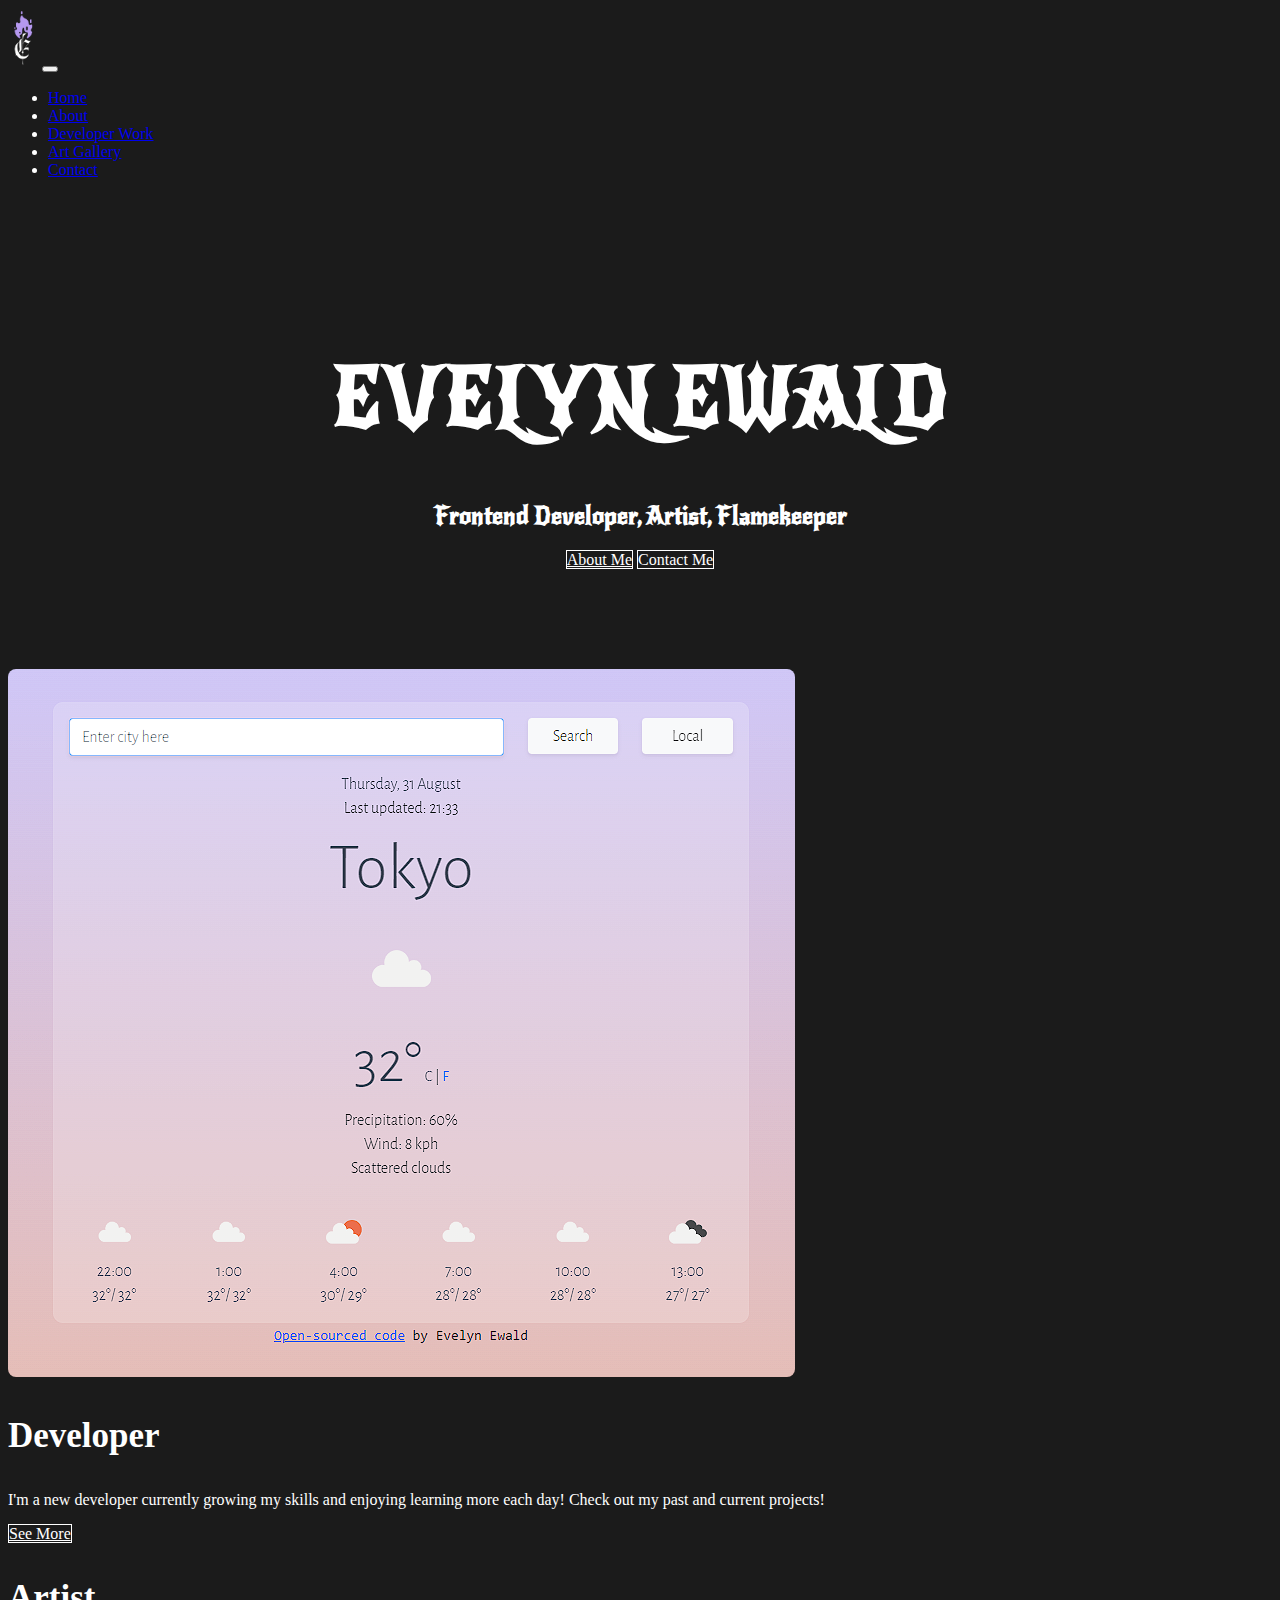
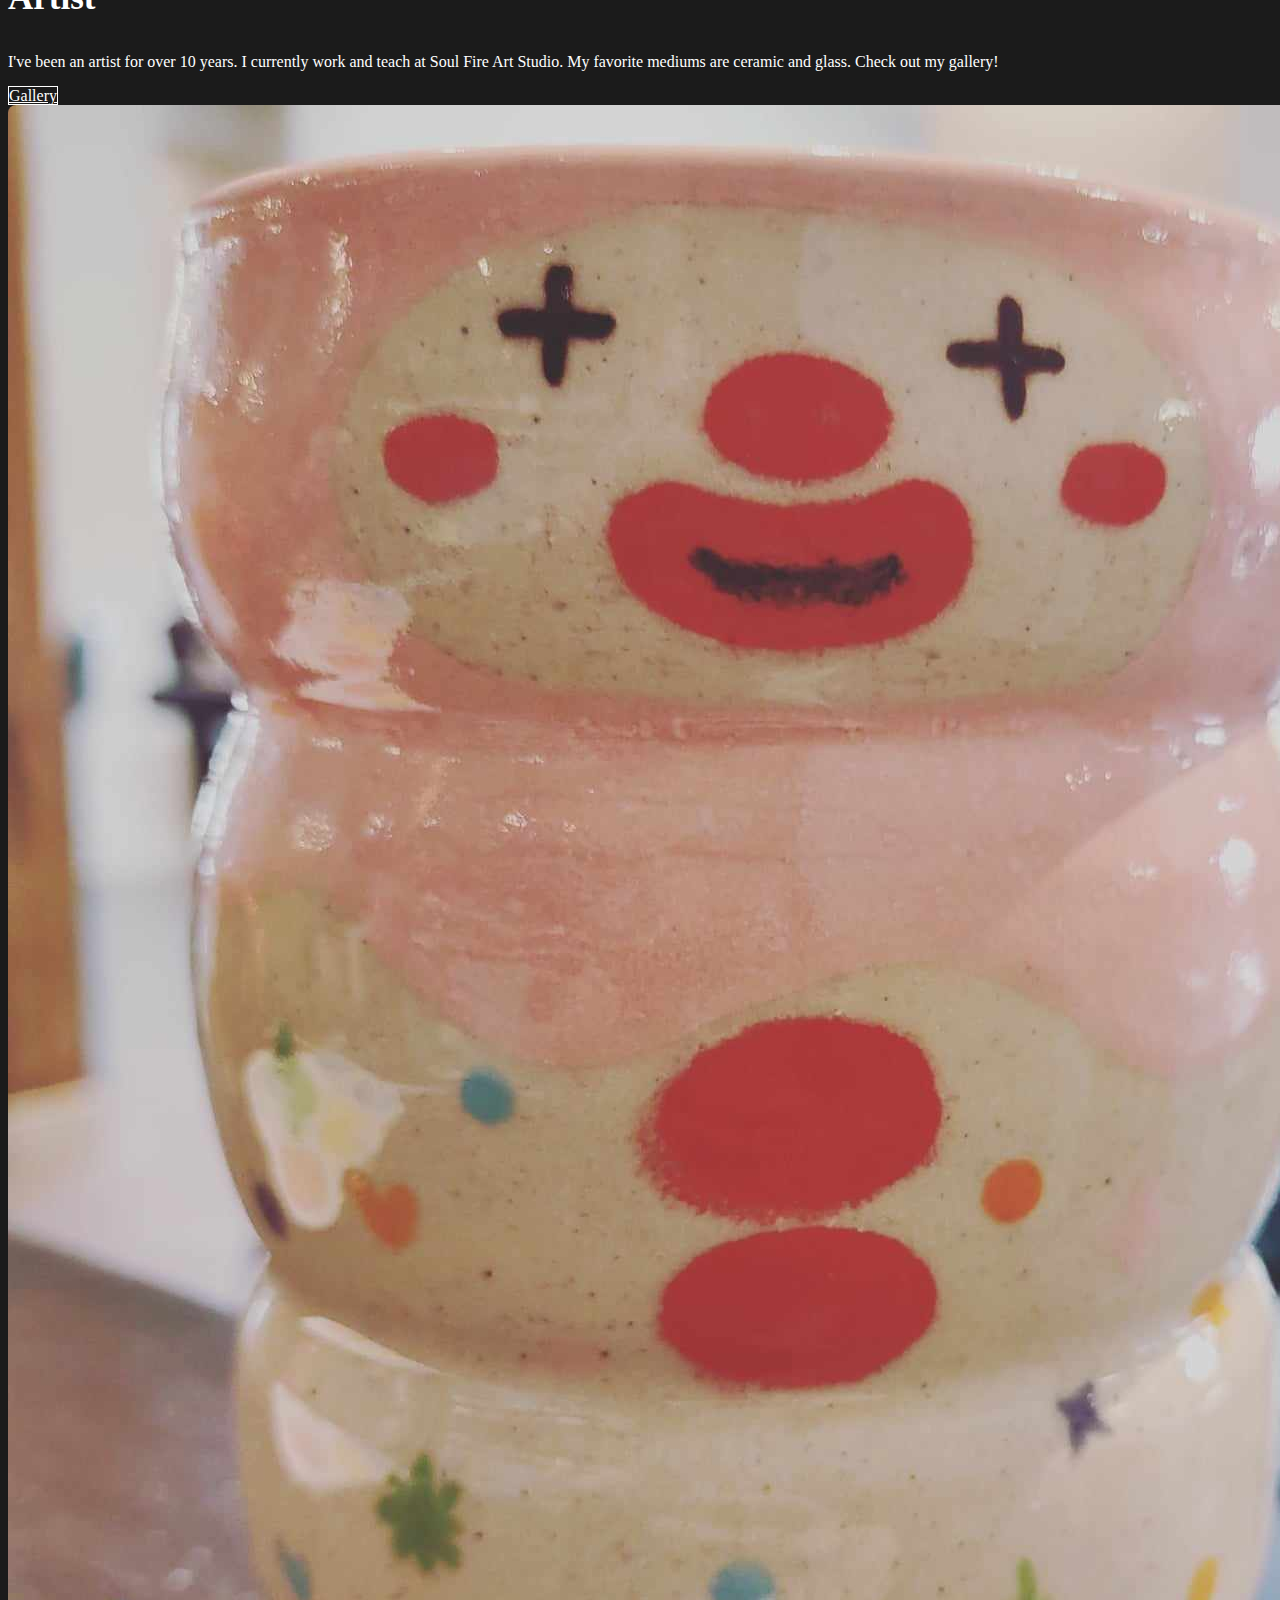
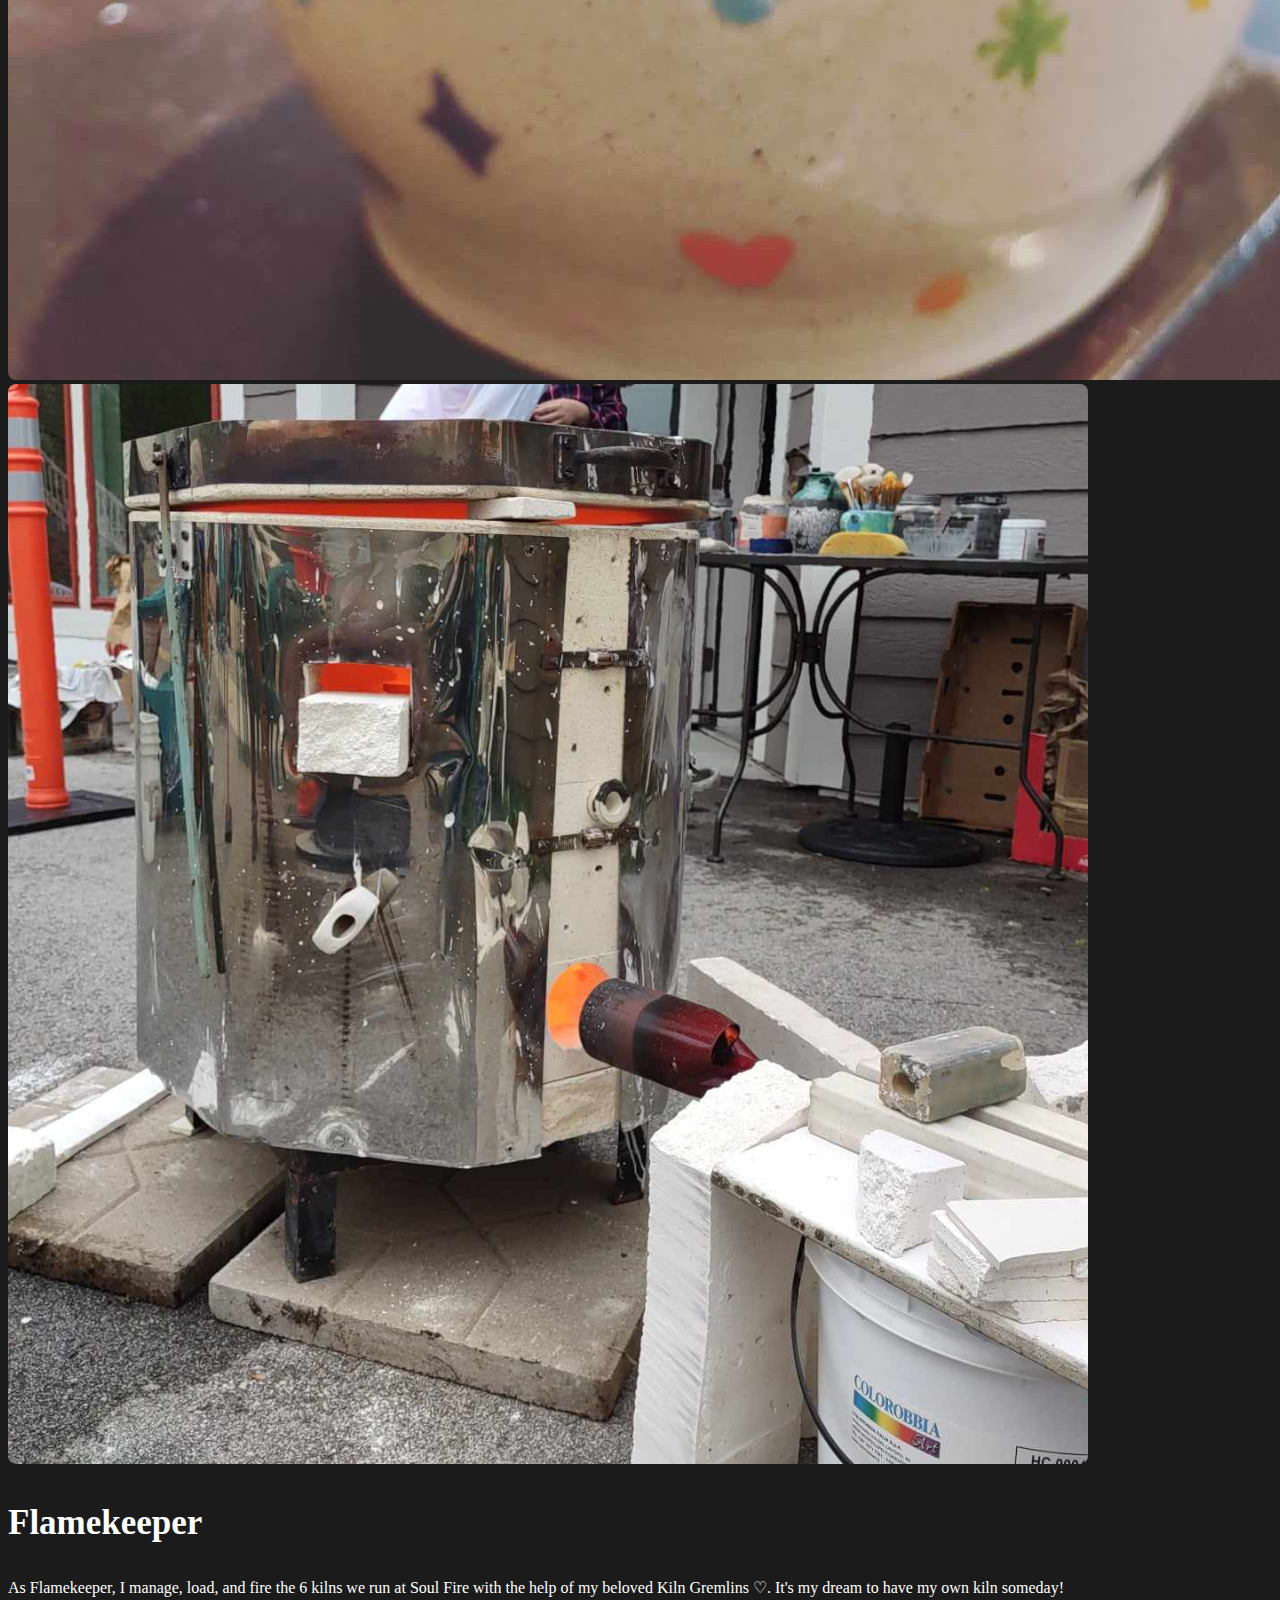
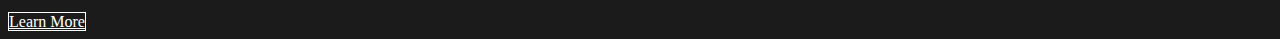
==== index.html @ bd583080 "Created gallery page" ====
<!DOCTYPE html>
<html lang="en">
  <head>
    <meta charset="UTF-8" />
    <meta name="viewport" content="width=device-width, initial-scale=1.0" />
    <meta
      name="description"
      content="Check out front-end developer Evelyn Ewald's project portfolio"
    />
    <link
      href="https://cdn.jsdelivr.net/npm/bootstrap@5.3.1/dist/css/bootstrap.min.css"
      rel="stylesheet"
      integrity="sha384-4bw+/aepP/YC94hEpVNVgiZdgIC5+VKNBQNGCHeKRQN+PtmoHDEXuppvnDJzQIu9"
      crossorigin="anonymous"
    />
    <script
      src="https://cdn.jsdelivr.net/npm/bootstrap@5.3.1/dist/js/bootstrap.bundle.min.js"
      integrity="sha384-HwwvtgBNo3bZJJLYd8oVXjrBZt8cqVSpeBNS5n7C8IVInixGAoxmnlMuBnhbgrkm"
      crossorigin="anonymous"
    ></script>
    <link rel="preconnect" href="https://fonts.googleapis.com" />
    <link rel="preconnect" href="https://fonts.gstatic.com" crossorigin />
    <link
      href="https://fonts.googleapis.com/css2?family=New+Rocker&display=swap"
      rel="stylesheet"
    />
    <link
      rel="stylesheet"
      href="https://cdn.jsdelivr.net/npm/bootstrap-icons@1.10.5/font/bootstrap-icons.css"
    />
    <link rel="stylesheet" href="/style.css" />
    <title>Evelyn Ewald - Frontend Developer, Artist, Flamekeeper</title>
  </head>
  <body>
    <nav
      class="navbar navbar-expand-lg bg-body-tertiary bg-dark"
      data-bs-theme="dark"
    >
      <div class="container-fluid">
        <a class="navbar-brand" href="/"
          ><img
            class="logo"
            src="/images/purpyre.png"
            alt=""
            style="max-width: 30px"
        /></a>
        <button
          class="navbar-toggler"
          type="button"
          data-bs-toggle="collapse"
          data-bs-target="#navbarNav"
          aria-controls="navbarNav"
          aria-expanded="false"
          aria-label="Toggle navigation"
        >
          <span class="navbar-toggler-icon"></span>
        </button>
        <div class="collapse navbar-collapse" id="navbarNav">
          <ul class="navbar-nav">
            <li class="nav-item">
              <a class="nav-link active" aria-current="page" href="/">Home</a>
            </li>
            <li class="nav-item">
              <a class="nav-link" href="/about.html">About</a>
            </li>
            <li class="nav-item">
              <a class="nav-link" href="/work.html">Developer Work</a>
            </li>
            <li class="nav-item">
              <a class="nav-link" href="/gallery.html">Art Gallery</a>
            </li>
            <li class="nav-item">
              <a class="nav-link" href="/about.html#contact">Contact</a>
            </li>
          </ul>
        </div>
      </div>
    </nav>
    <div class="hero">
      <h1>EVELYN EWALD</h1>
      <h2>Frontend Developer, Artist, Flamekeeper</h2>
      <a href="/about.html" class="btn btn-branding mt-5 me-3">About Me</a>
      <a href="/about.html#contact" class="btn btn-branding contact-link mt-5"
        >Contact Me</a
      >
    </div>
    <div class="container content">
      <div class="row">
        <div class="col-sm-6">
          <img
            class="img-fluid content-img"
            src="/images/weather-app.png"
            alt="weather app preview image"
          />
        </div>
        <div class="col-sm-6">
          <h3 class="section-title">Developer</h3>
          <p>
            I'm a new developer currently growing my skills and enjoying
            learning more each day! Check out my past and current projects!
          </p>
          <a href="/work.html" class="btn btn-branding content-btn">See More</a>
        </div>
      </div>
      <div class="row mt-5">
        <div class="col-sm-6">
          <h3 class="section-title">Artist</h3>
          <p>
            I've been an artist for over 10 years. I currently work and teach at
            Soul Fire Art Studio. My favorite mediums are ceramic and glass.
            Check out my gallery!
          </p>
          <a href="/gallery.html" class="btn btn-branding content-btn"
            >Gallery</a
          >
        </div>
        <div class="col-sm-6">
          <img
            class="img-fluid content-img"
            src="/images/art/small vase.jpg"
            alt="handpainted ceramic vase"
          />
        </div>
      </div>
      <div class="row mt-5 mb-5">
        <div class="col-sm-6">
          <img
            class="img-fluid content-img"
            src="/images/raku kiln.png"
            alt="raku kiln"
          />
        </div>
        <div class="col-sm-6">
          <h3 class="section-title">Flamekeeper</h3>
          <p>
            As Flamekeeper, I manage, load, and fire the 6 kilns we run at Soul
            Fire with the help of my beloved Kiln Gremlins ♡. It's my dream to
            have my own kiln someday!
          </p>
          <a class="btn btn-branding content-btn" href="#">Learn More</a>
        </div>
      </div>
    </div>
  </body>
</html>
---- style.css ----
:root {
  --main-font: serif;
  --title-font: "New Rocker", cursive;
  --main-color: #fff;
  --background-color: #1b1b1b;
  --accent-color: #614bc3;
}

body {
  background-color: var(--background-color);
  color: var(--main-color);
}

h3 {
  font-family: var(--main-font);
  font-size: 35px;
}

h4 {
  font-family: var(--title-font);
  font-size: 55px;
}

p {
  font-family: var(--main-font);
}

.hero {
  text-align: center;
  padding: 100px;
}

.hero h1,
h2 {
  font-family: var(--title-font);
}

.hero h1 {
  font-size: 80px;
}

.btn-branding {
  font-family: var(--main-font);
  border: 1px solid;
  color: var(--main-color);
}

.btn:hover {
  color: var(--background-color);
  background-color: var(--main-color);
}

.contact-link {
  text-decoration: none;
  color: var(--main-color);
}

.contact-link:hover {
  color: var(--accent-color);
}

.content-img,
.gallery-img {
  border-radius: 8px;
}

.gallery-container {
}

@media (max-width: 576px) {
  h1 {
    font-size: 40px !important;
  }

  .content {
    text-align: center;
  }

  .content-img {
    display: none;
  }

  .gallery-img {
    margin-bottom: 10px;
  }

  .content-btn {
    display: block;
    text-align: center;
    margin: 20px 80px;
  }

  .card {
    margin-bottom: 20px;
  }
}
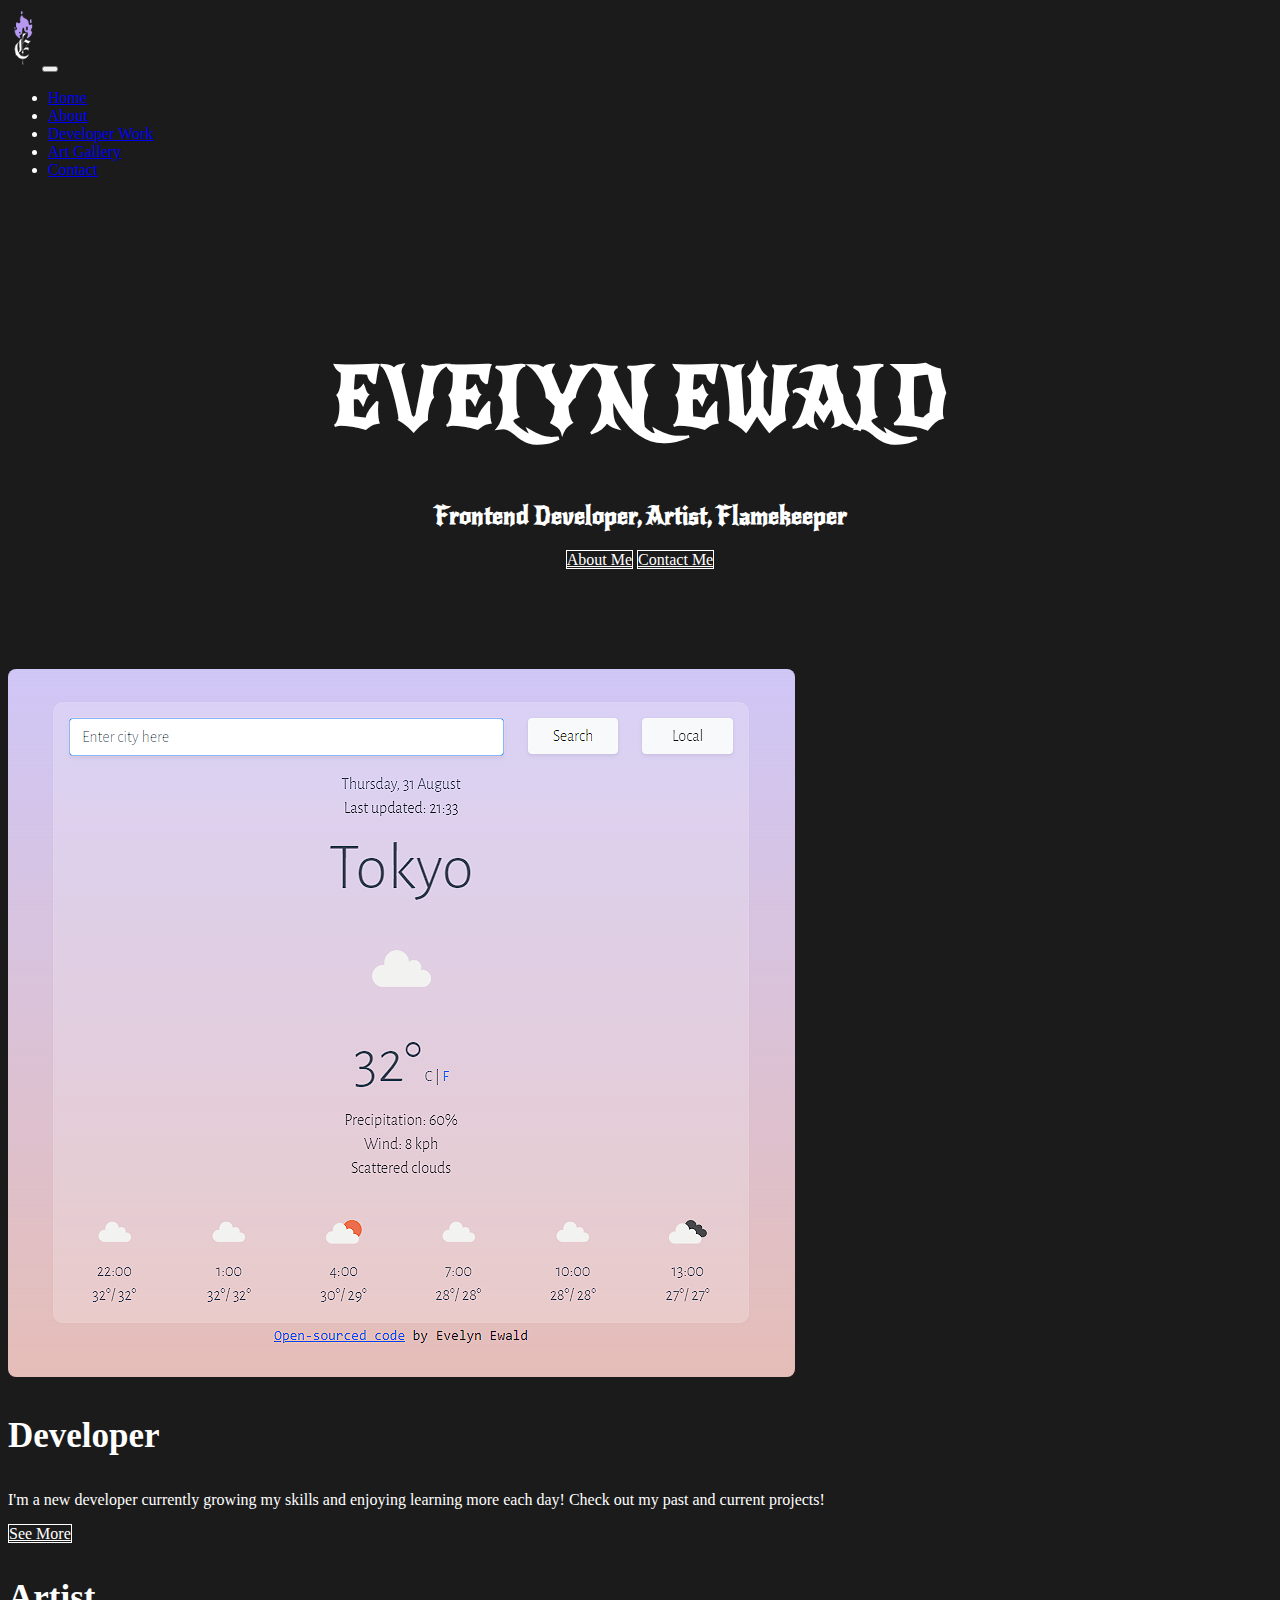
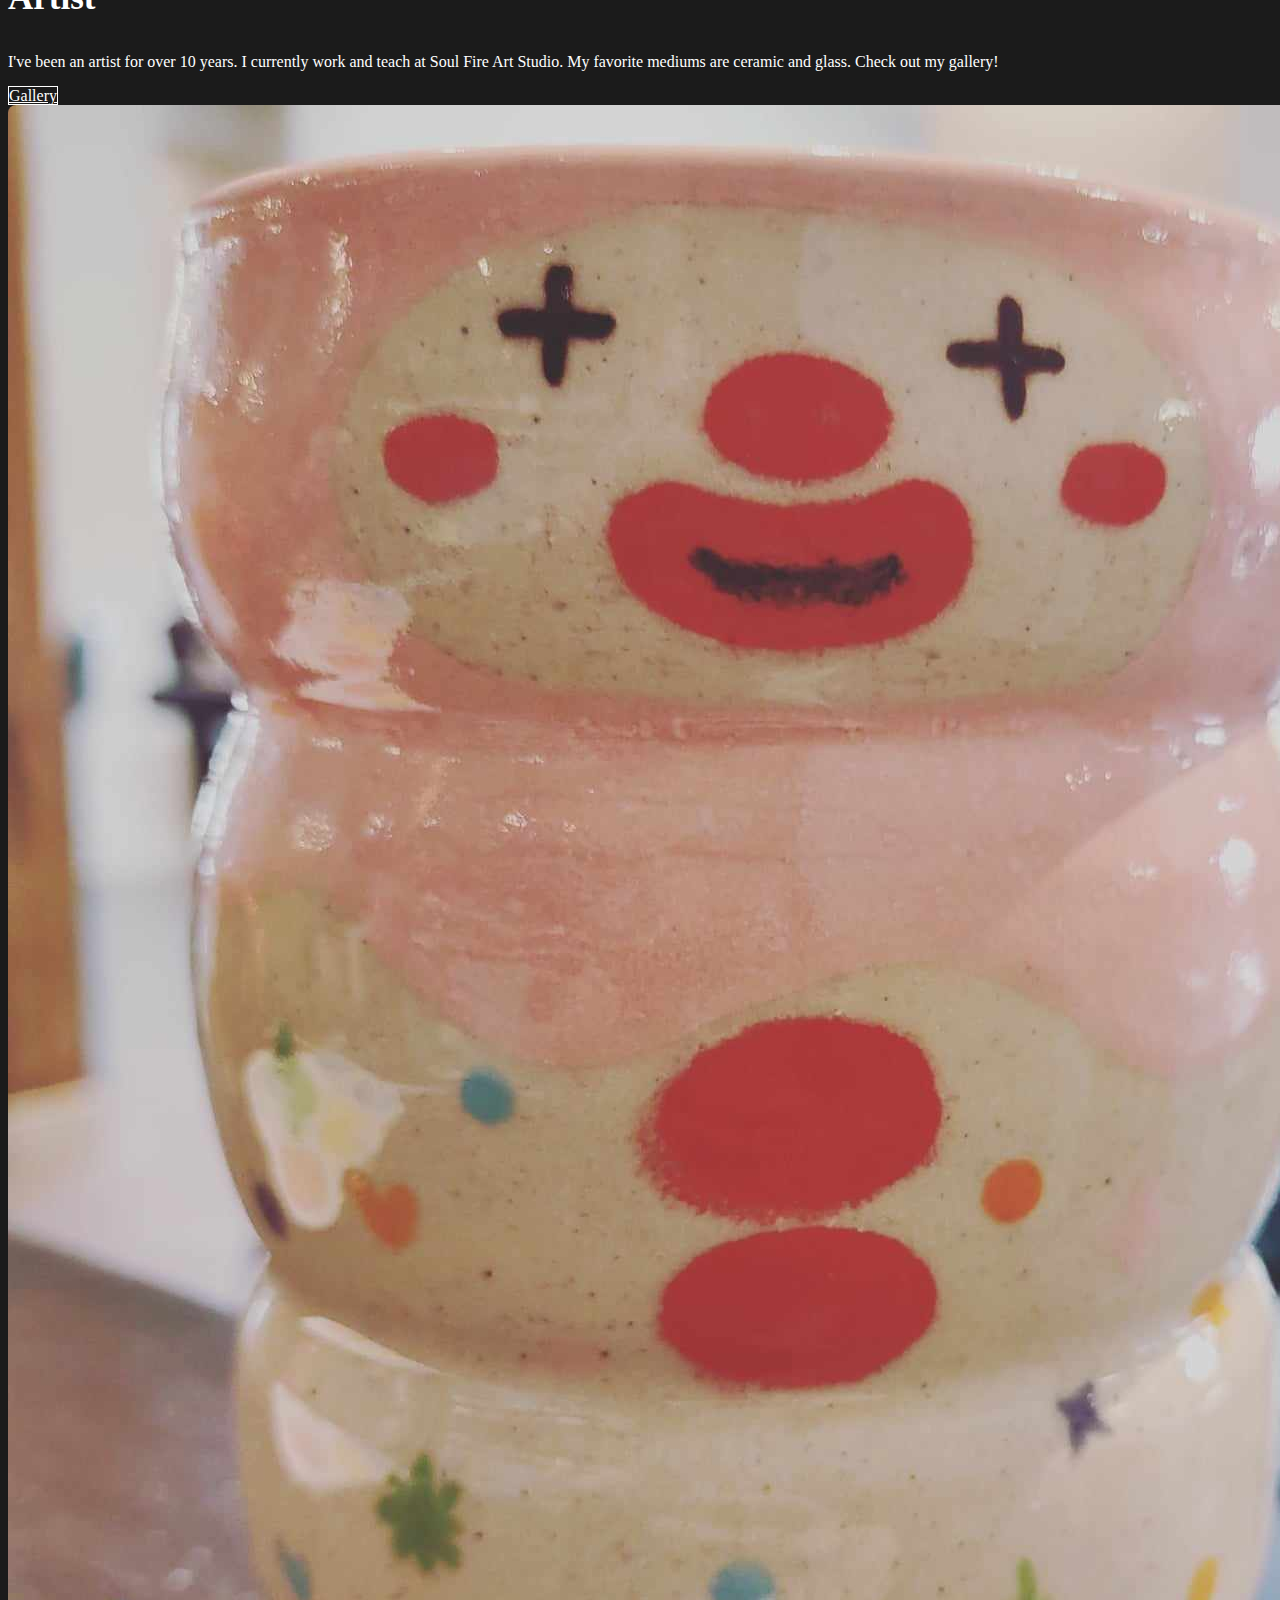
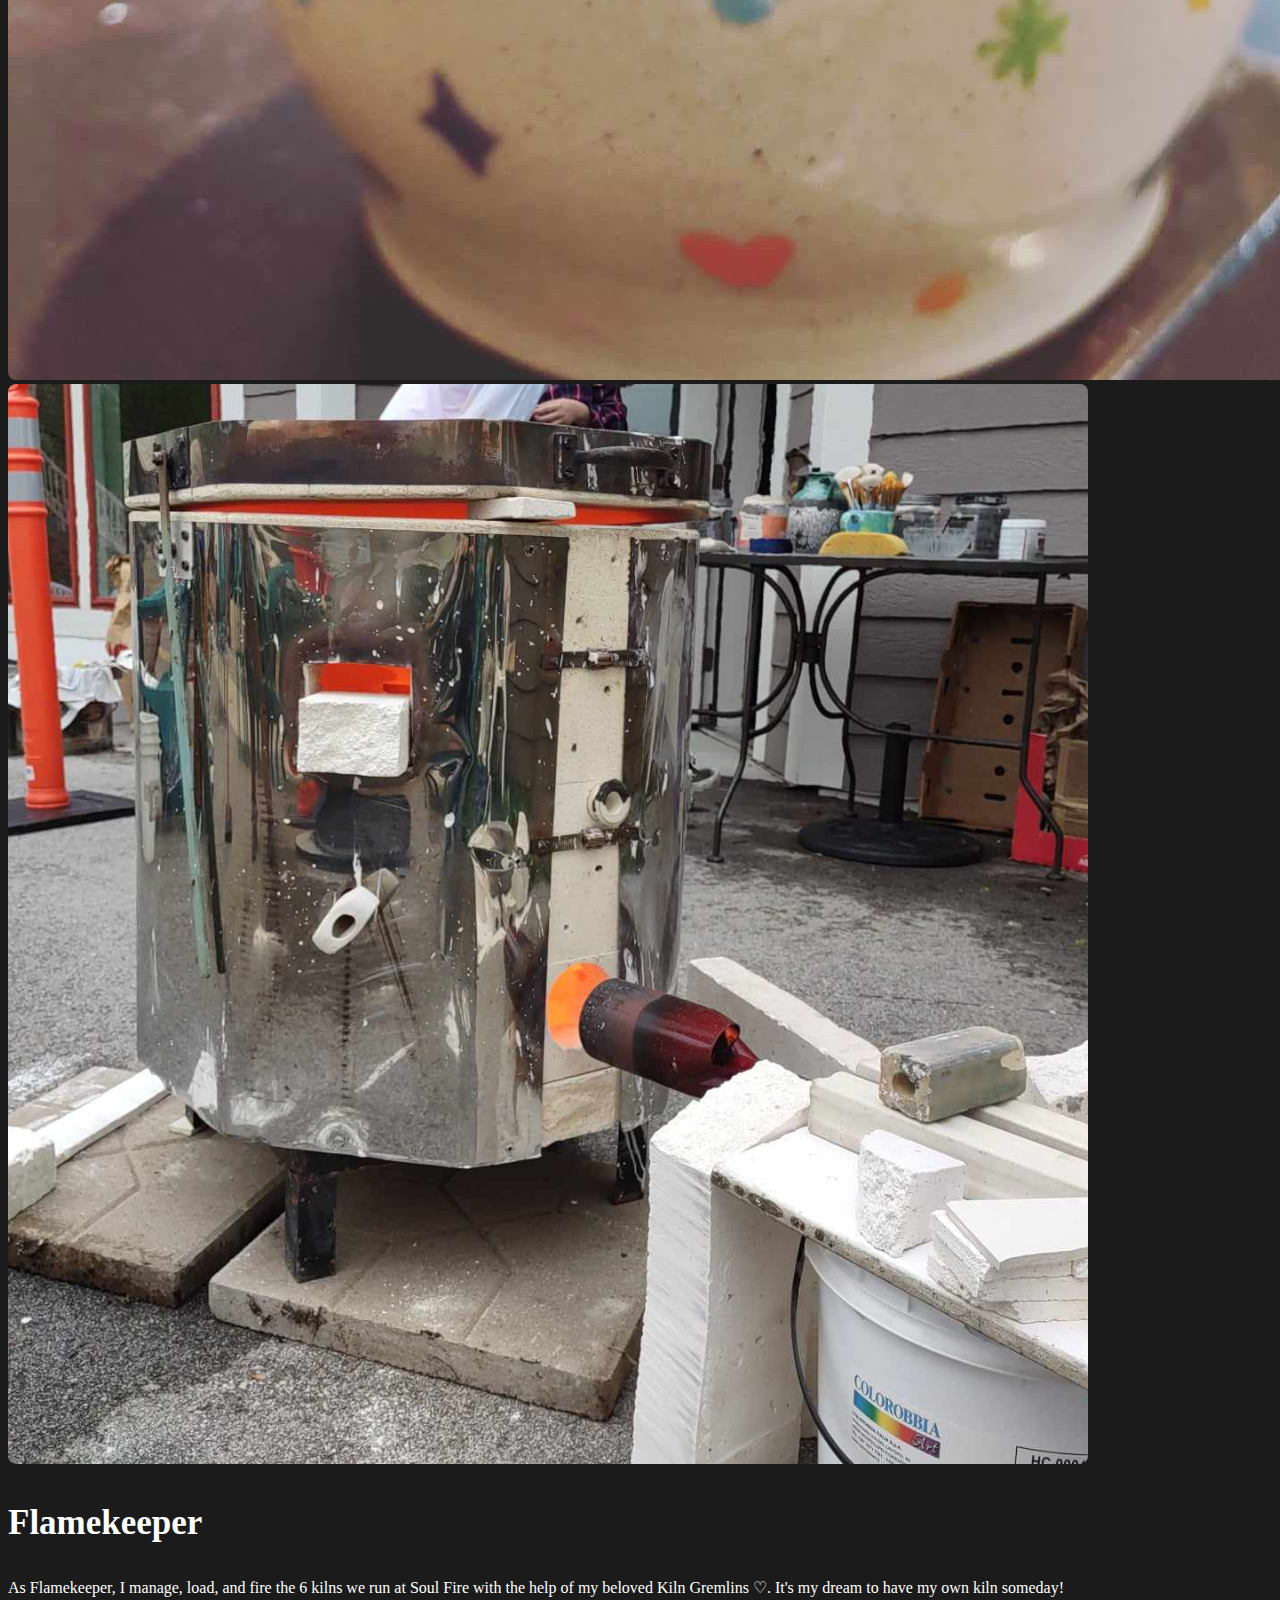
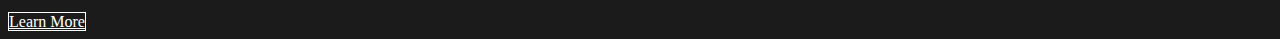
==== commit 2741373d: "Adjusted css on gallery page" ====
--- a/index.html
+++ b/index.html
@@ -80,9 +80,7 @@
       <h1>EVELYN EWALD</h1>
       <h2>Frontend Developer, Artist, Flamekeeper</h2>
       <a href="/about.html" class="btn btn-branding mt-5 me-3">About Me</a>
-      <a href="/about.html#contact" class="btn btn-branding contact-link mt-5"
-        >Contact Me</a
-      >
+      <a href="/about.html#contact" class="btn btn-branding mt-5">Contact Me</a>
     </div>
     <div class="container content">
       <div class="row">
--- a/style.css
+++ b/style.css
@@ -64,7 +64,8 @@
   border-radius: 8px;
 }
 
-.gallery-container {
+.gallery-img {
+  margin-top: 30px;
 }
 
 @media (max-width: 576px) {
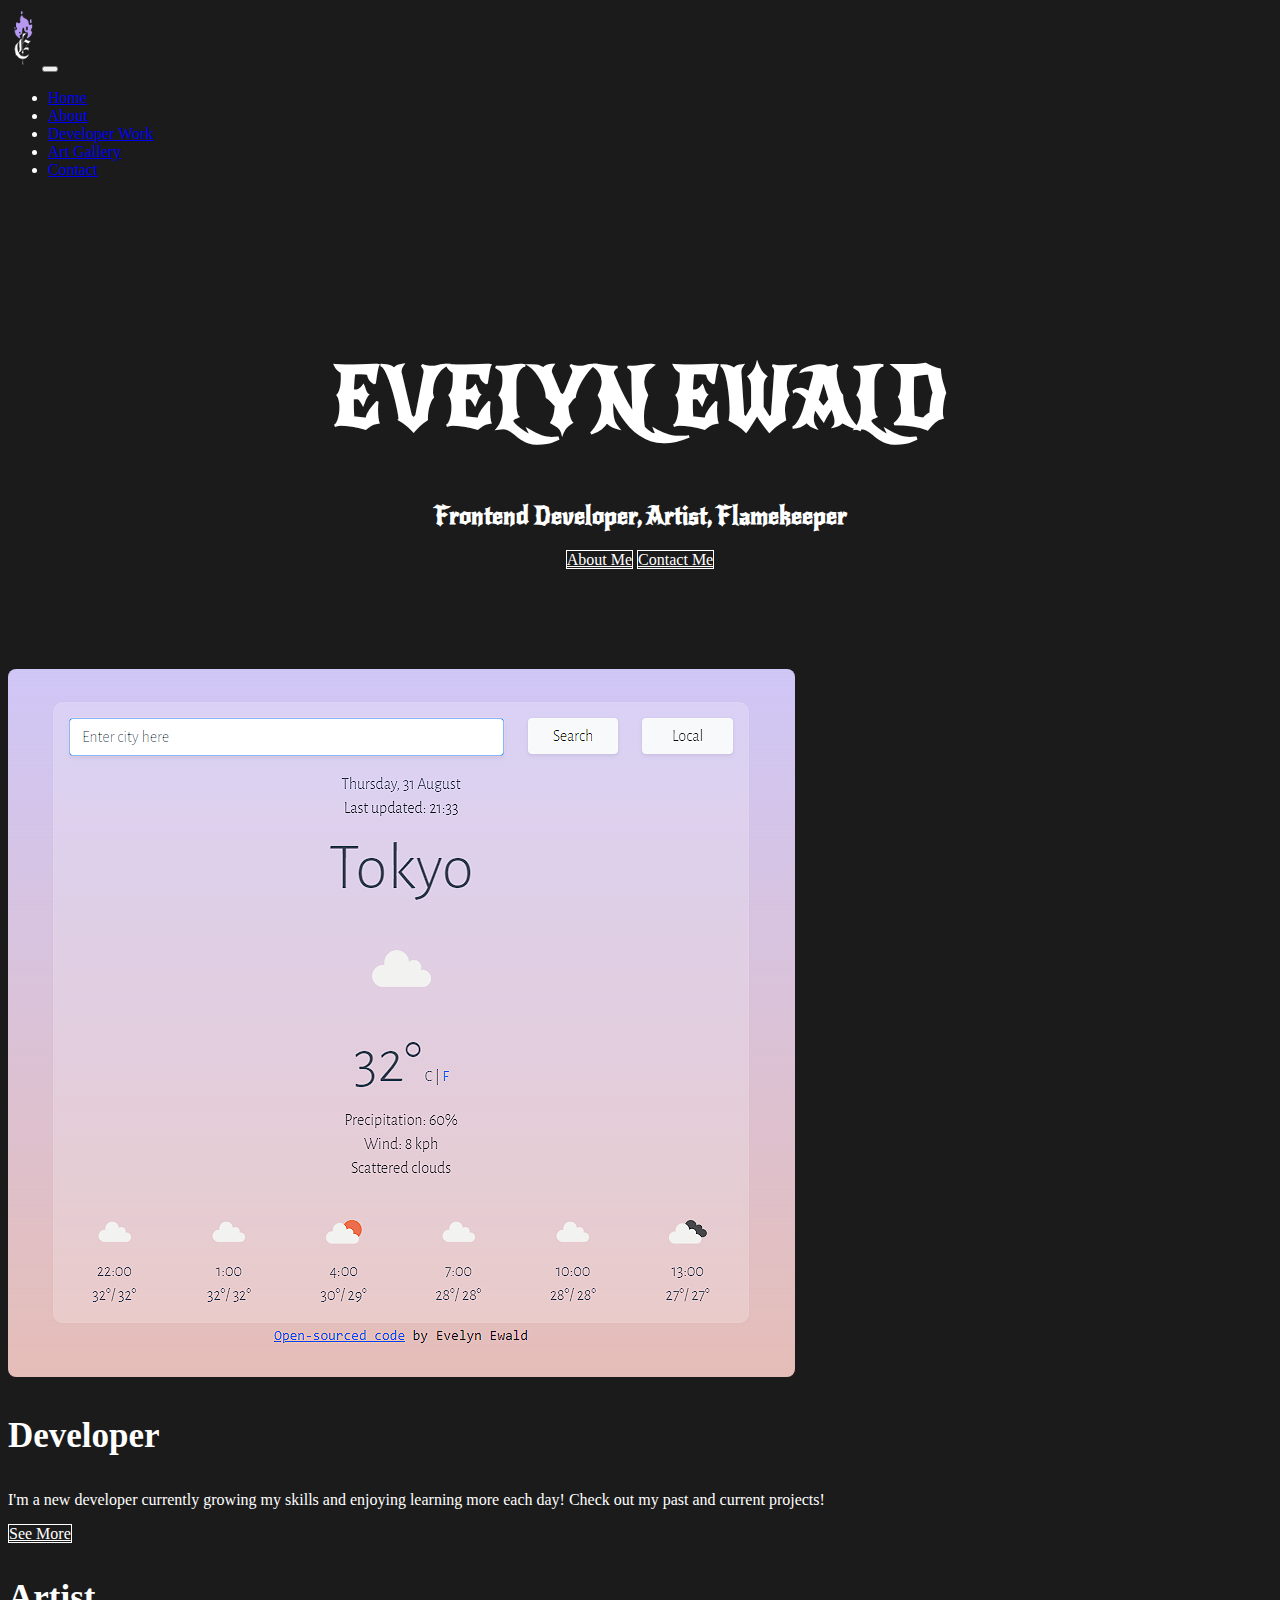
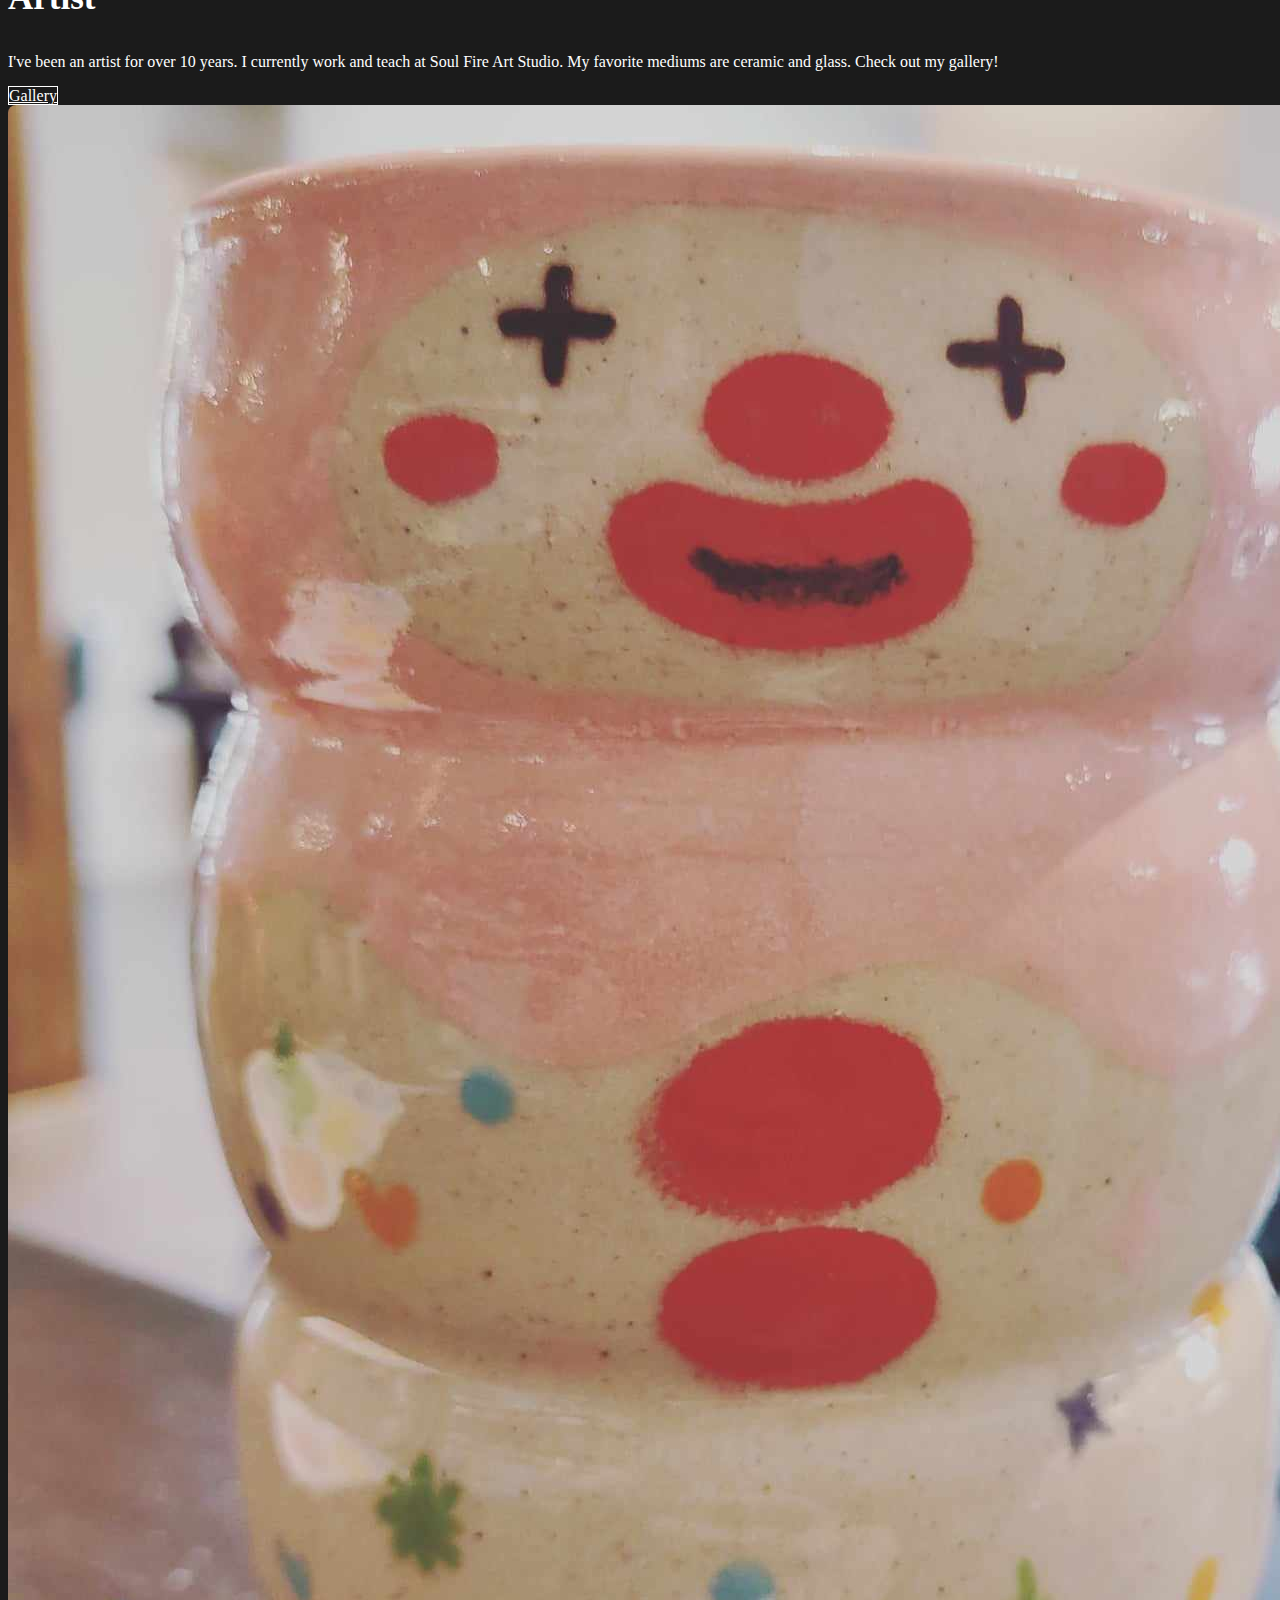
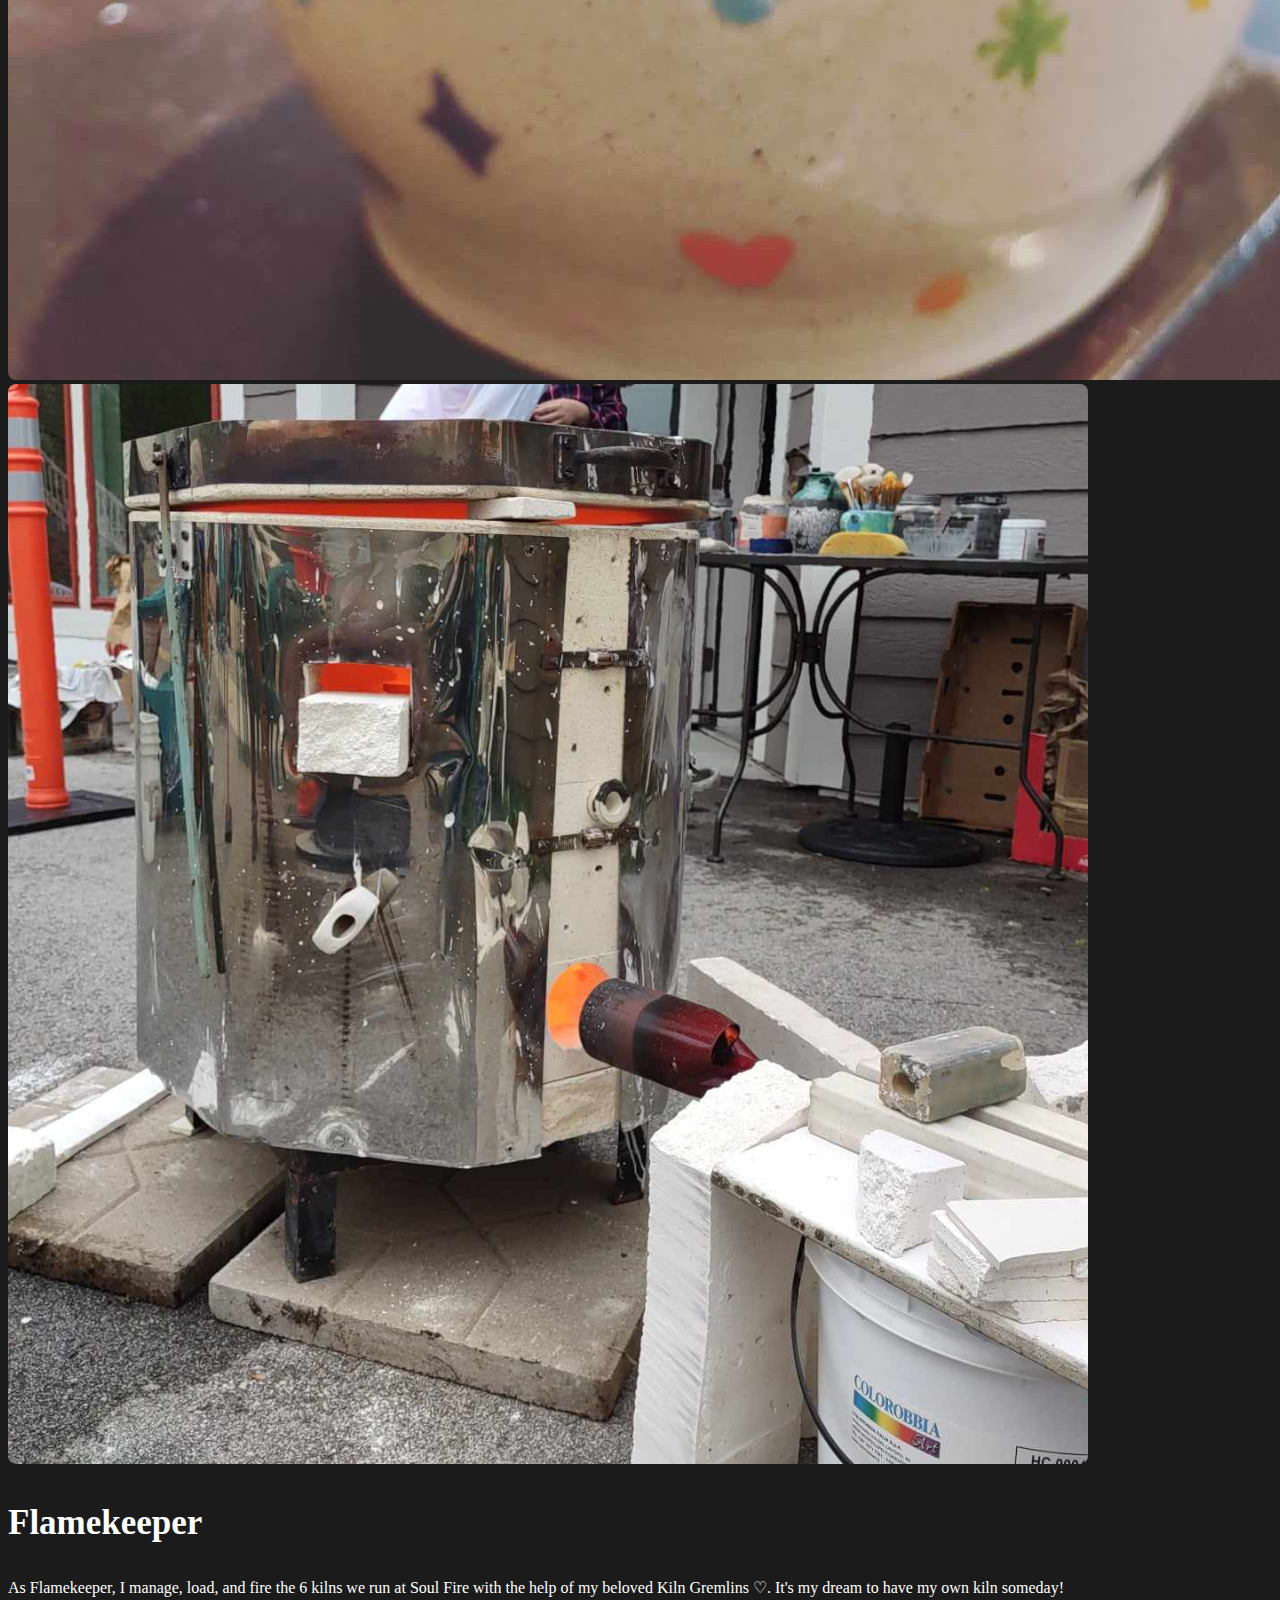
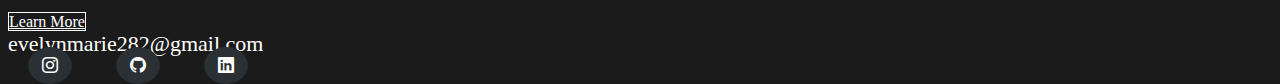
==== commit a6ba3ad9: "Added footer, created contact page" ====
--- a/index.html
+++ b/index.html
@@ -70,7 +70,7 @@
               <a class="nav-link" href="/gallery.html">Art Gallery</a>
             </li>
             <li class="nav-item">
-              <a class="nav-link" href="/about.html#contact">Contact</a>
+              <a class="nav-link" href="/contact.html">Contact</a>
             </li>
           </ul>
         </div>
@@ -138,6 +138,24 @@
           <a class="btn btn-branding content-btn" href="#">Learn More</a>
         </div>
       </div>
+      <footer>
+        <div class="d-flex justify-content-center mb-4">
+          <a href="mailto:evelynmarie282@gmail.com" class="email-link"
+            >evelynmarie282@gmail.com</a
+          >
+        </div>
+        <div class="social-links d-flex justify-content-center mb-5">
+          <a href="https://www.instagram.com/evelynmarie282/"
+            ><i class="bi bi-instagram"></i
+          ></a>
+          <a href="https://github.com/hiraeth282"
+            ><i class="bi bi-github"></i
+          ></a>
+          <a href="https://www.linkedin.com/in/evelyn-ewald-681341202/"
+            ><i class="bi bi-linkedin"></i
+          ></a>
+        </div>
+      </footer>
     </div>
   </body>
 </html>
--- a/style.css
+++ b/style.css
@@ -50,15 +50,6 @@
   background-color: var(--main-color);
 }
 
-.contact-link {
-  text-decoration: none;
-  color: var(--main-color);
-}
-
-.contact-link:hover {
-  color: var(--accent-color);
-}
-
 .content-img,
 .gallery-img {
   border-radius: 8px;
@@ -66,6 +57,24 @@
 
 .gallery-img {
   margin-top: 30px;
+}
+
+footer .email-link {
+  text-decoration: none;
+  color: var(--main-color);
+  font-size: 22px;
+}
+
+footer .email-link:hover {
+  color: var(--accent-color);
+}
+
+footer .social-links a {
+  color: white;
+  margin: 0px 20px;
+  background-color: #2b3035;
+  padding: 10px 14px;
+  border-radius: 50%;
 }
 
 @media (max-width: 576px) {
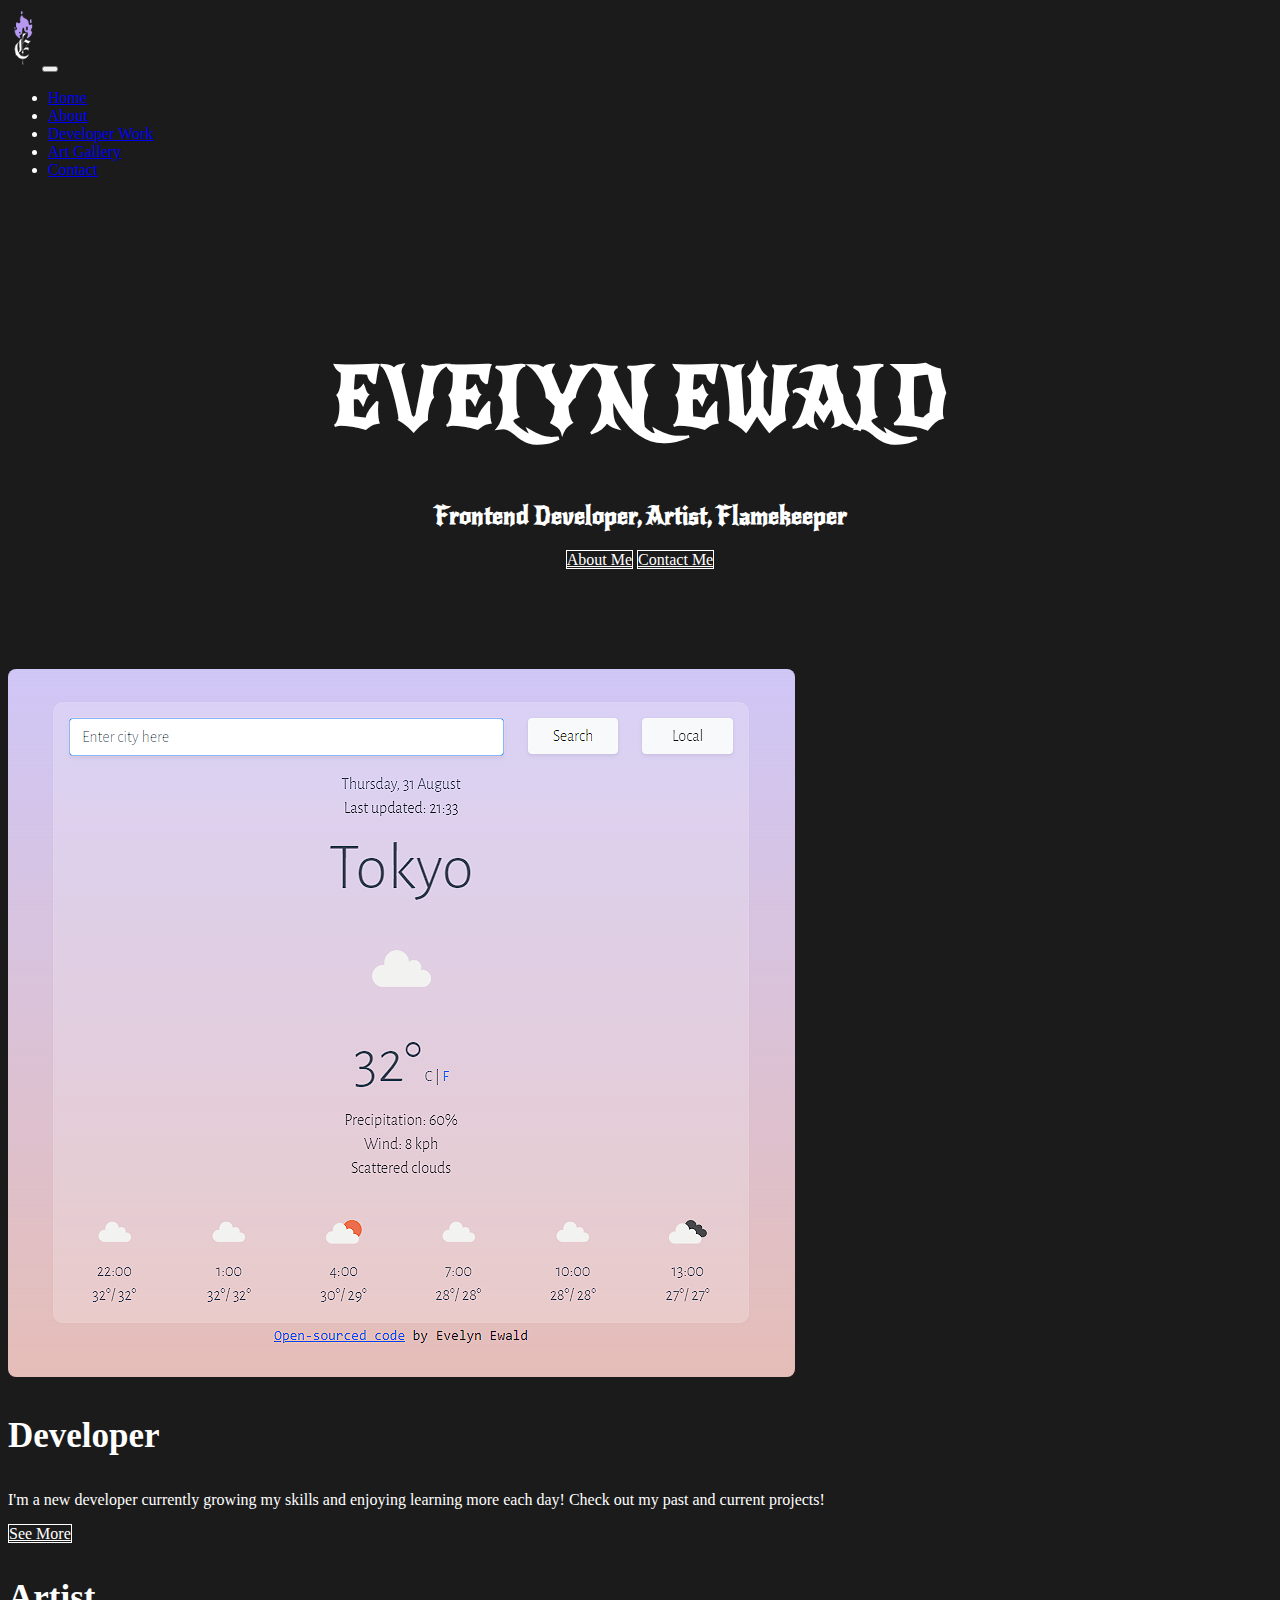
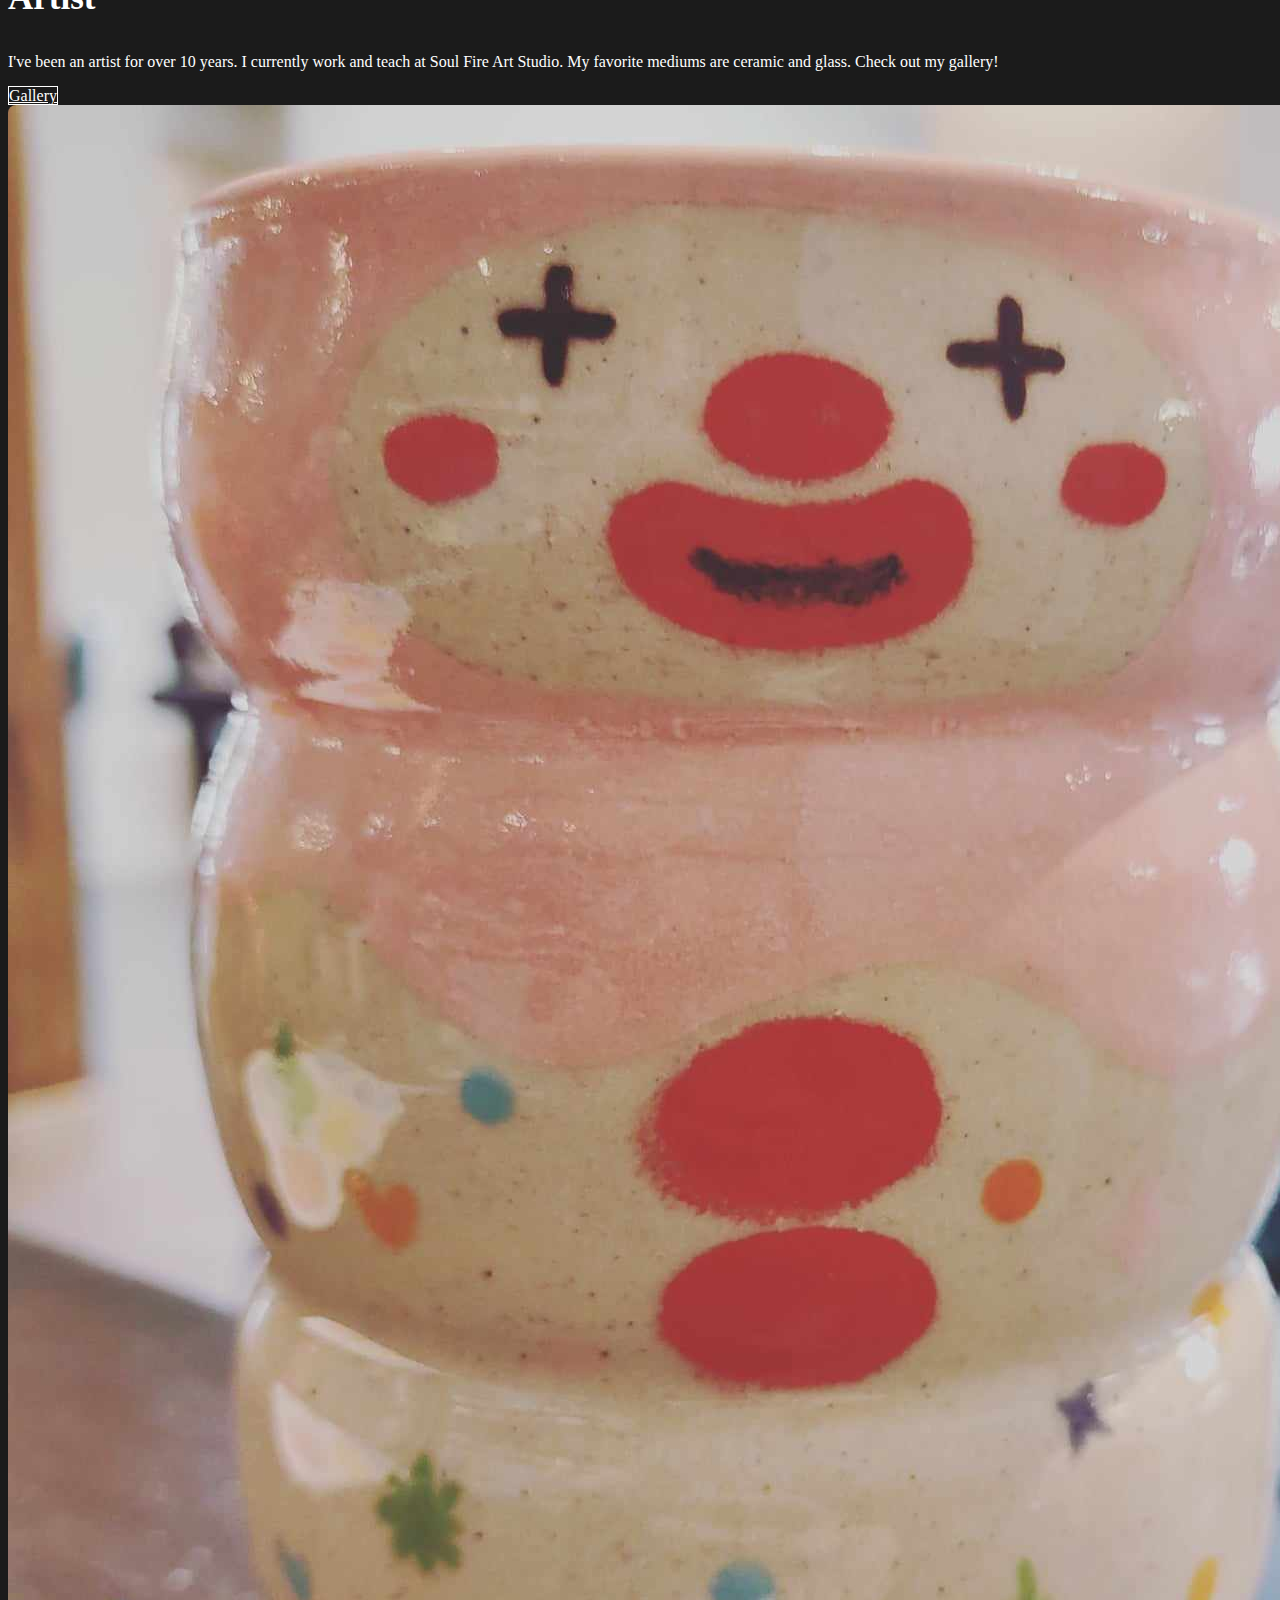
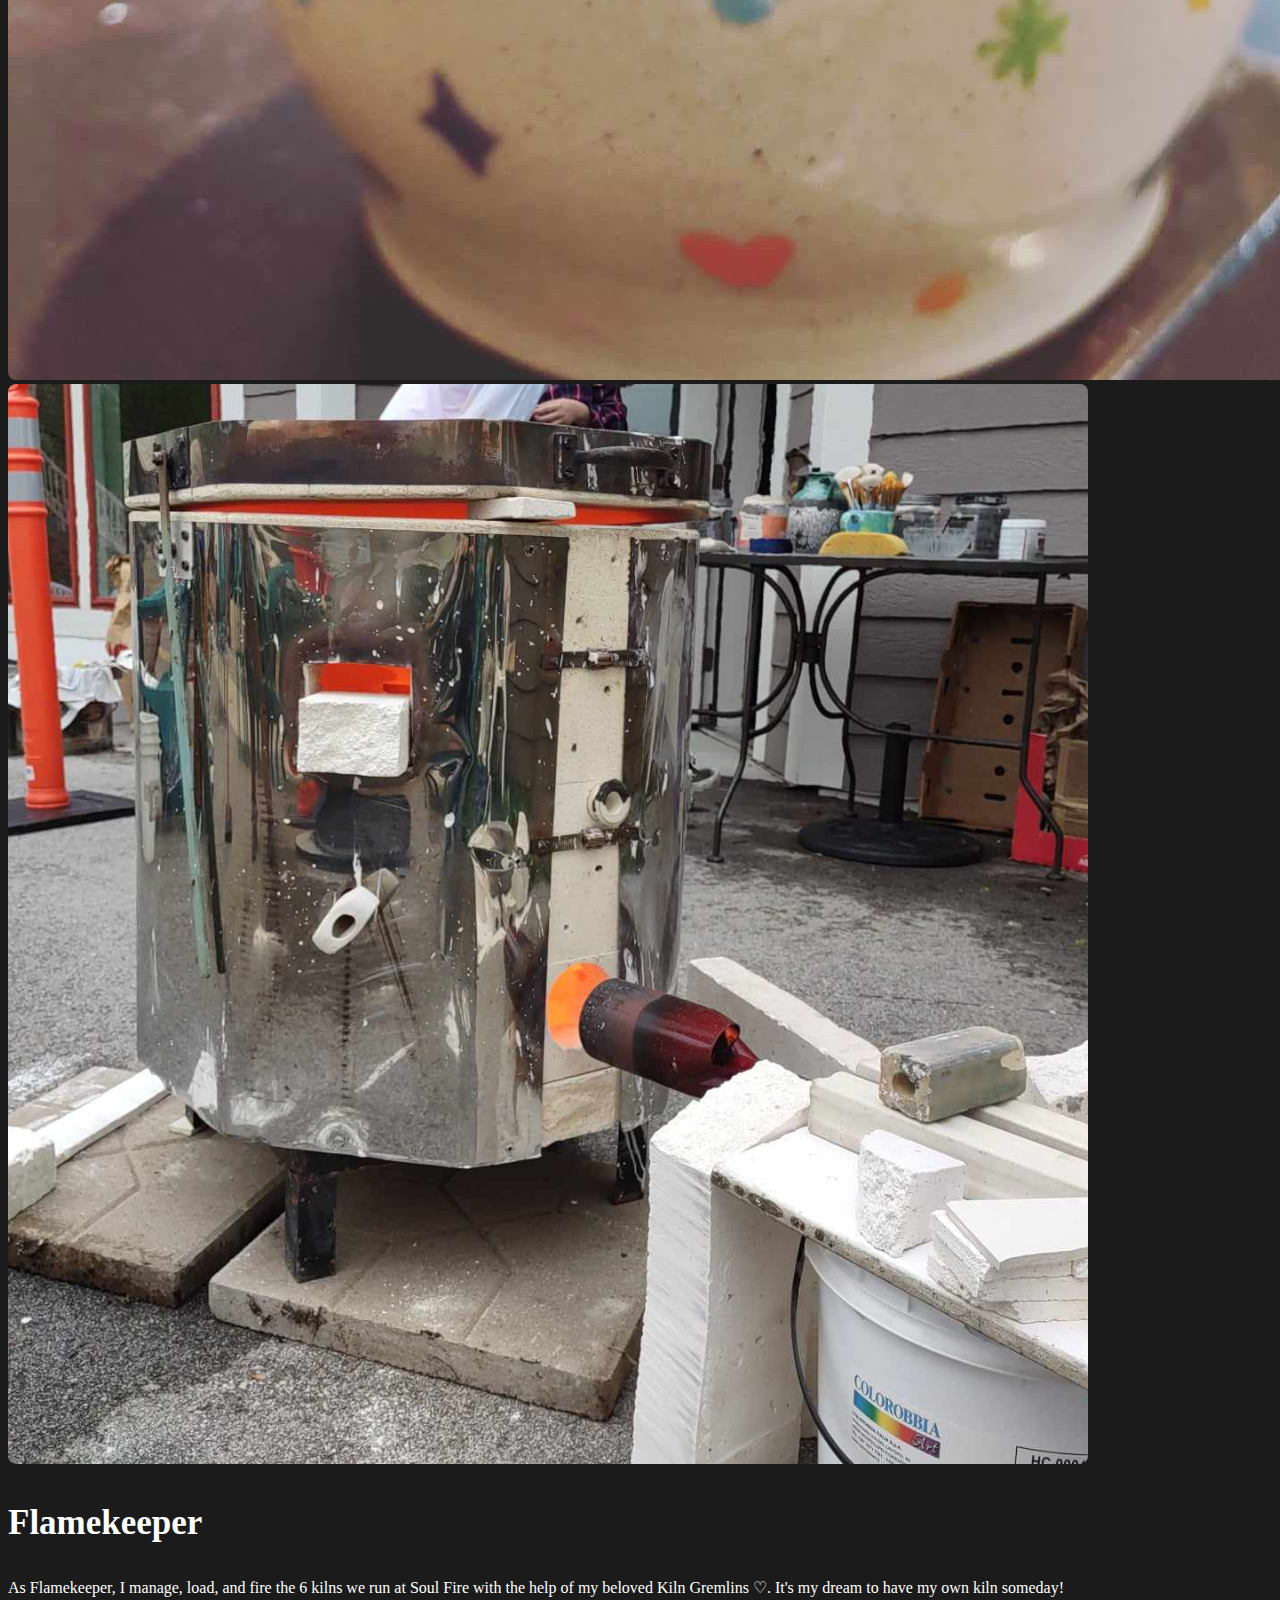
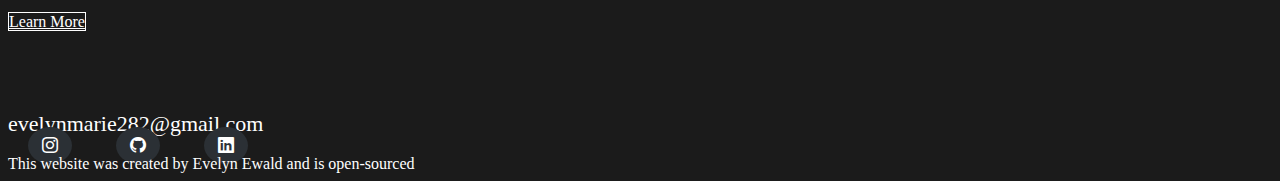
==== commit b70ef5e6: "Improved contact page" ====
--- a/index.html
+++ b/index.html
@@ -5,7 +5,7 @@
     <meta name="viewport" content="width=device-width, initial-scale=1.0" />
     <meta
       name="description"
-      content="Check out front-end developer Evelyn Ewald's project portfolio"
+      content="Check out the portfolio of Frontend Developer and Artist, Evelyn Ewald"
     />
     <link
       href="https://cdn.jsdelivr.net/npm/bootstrap@5.3.1/dist/css/bootstrap.min.css"
@@ -80,7 +80,7 @@
       <h1>EVELYN EWALD</h1>
       <h2>Frontend Developer, Artist, Flamekeeper</h2>
       <a href="/about.html" class="btn btn-branding mt-5 me-3">About Me</a>
-      <a href="/about.html#contact" class="btn btn-branding mt-5">Contact Me</a>
+      <a href="/contact.html" class="btn btn-branding mt-5">Contact Me</a>
     </div>
     <div class="container content">
       <div class="row">
@@ -88,7 +88,7 @@
           <img
             class="img-fluid content-img"
             src="/images/weather-app.png"
-            alt="weather app preview image"
+            alt="Weather app preview image"
           />
         </div>
         <div class="col-sm-6">
@@ -116,16 +116,16 @@
           <img
             class="img-fluid content-img"
             src="/images/art/small vase.jpg"
-            alt="handpainted ceramic vase"
+            alt="Handpainted ceramic vase"
           />
         </div>
       </div>
-      <div class="row mt-5 mb-5">
+      <div class="row mt-5">
         <div class="col-sm-6">
           <img
             class="img-fluid content-img"
             src="/images/raku kiln.png"
-            alt="raku kiln"
+            alt="Raku kiln"
           />
         </div>
         <div class="col-sm-6">
@@ -140,21 +140,35 @@
       </div>
       <footer>
         <div class="d-flex justify-content-center mb-4">
-          <a href="mailto:evelynmarie282@gmail.com" class="email-link"
+          <a
+            href="mailto:evelynmarie282@gmail.com"
+            class="link-branding email-link"
+            title="Evelyn's email"
             >evelynmarie282@gmail.com</a
           >
         </div>
         <div class="social-links d-flex justify-content-center mb-5">
-          <a href="https://www.instagram.com/evelynmarie282/"
+          <a
+            href="https://www.instagram.com/evelynmarie282/"
+            title="Evelyn's Instagram"
             ><i class="bi bi-instagram"></i
           ></a>
-          <a href="https://github.com/hiraeth282"
+          <a href="https://github.com/hiraeth282" title="Evelyn's Github"
             ><i class="bi bi-github"></i
           ></a>
-          <a href="https://www.linkedin.com/in/evelyn-ewald-681341202/"
+          <a
+            href="https://www.linkedin.com/in/evelyn-ewald-681341202/"
+            title="Evelyn's Linkedin"
             ><i class="bi bi-linkedin"></i
           ></a>
         </div>
+
+        <a
+          href="https://github.com/hiraeth282/Portfolio-Project"
+          class="d-flex justify-content-center link-branding mb-3"
+        >
+          This website was created by Evelyn Ewald and is open-sourced</a
+        >
       </footer>
     </div>
   </body>
--- a/style.css
+++ b/style.css
@@ -2,8 +2,9 @@
   --main-font: serif;
   --title-font: "New Rocker", cursive;
   --main-color: #fff;
+  --secondary-color: #2b3035;
   --background-color: #1b1b1b;
-  --accent-color: #614bc3;
+  --accent-color: #b598ef;
 }
 
 body {
@@ -59,14 +60,35 @@
   margin-top: 30px;
 }
 
-footer .email-link {
+.section-highlight {
+  background-color: var(--secondary-color);
+  padding: 50px;
+  border-radius: 8px;
+}
+
+.section-highlight h2 {
+  font-size: 60px;
+}
+
+.section-highlight a {
+  font-size: 30px;
+}
+
+.link-branding {
   text-decoration: none;
   color: var(--main-color);
-  font-size: 22px;
 }
 
-footer .email-link:hover {
+.link-branding:hover {
   color: var(--accent-color);
+}
+
+footer {
+  margin-top: 80px;
+}
+
+footer .email-link {
+  font-size: 22px;
 }
 
 footer .social-links a {
@@ -75,6 +97,10 @@
   background-color: #2b3035;
   padding: 10px 14px;
   border-radius: 50%;
+}
+
+footer .social-links a:hover {
+  color: var(--accent-color);
 }
 
 @media (max-width: 576px) {
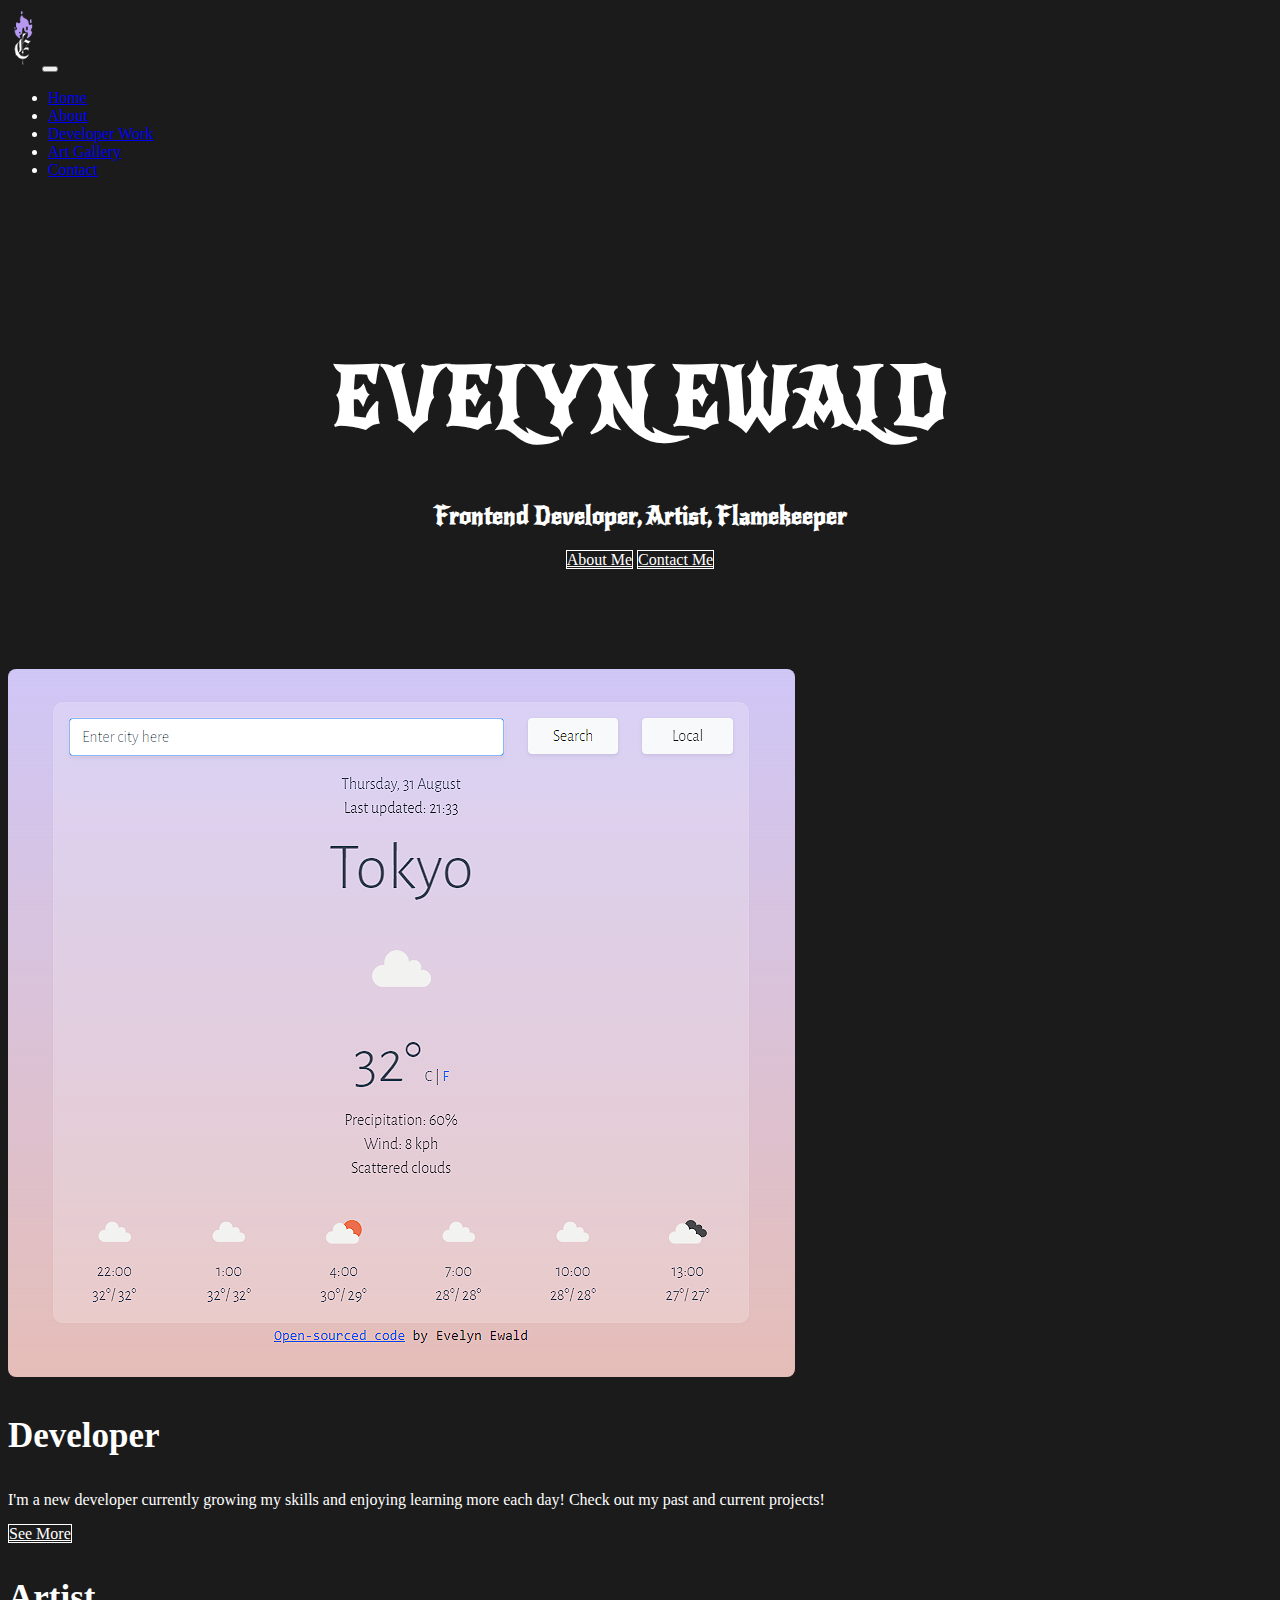
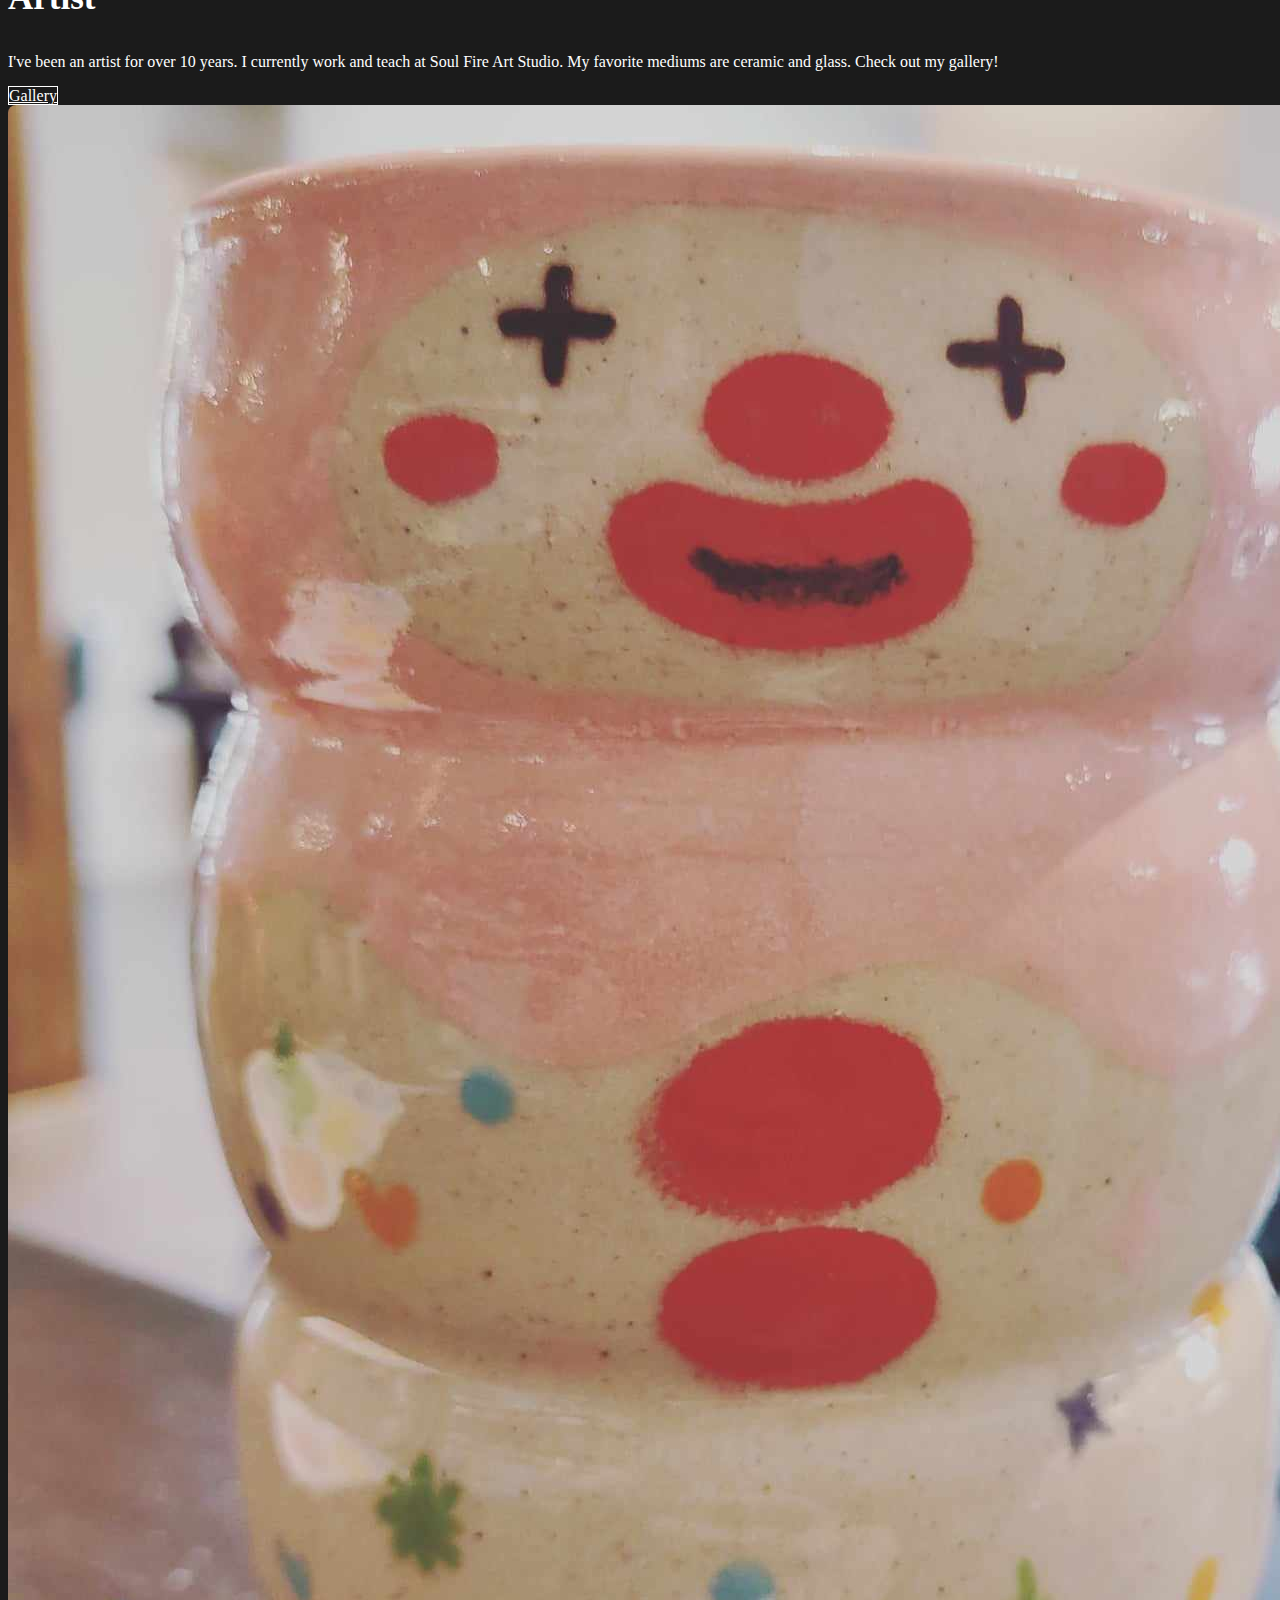
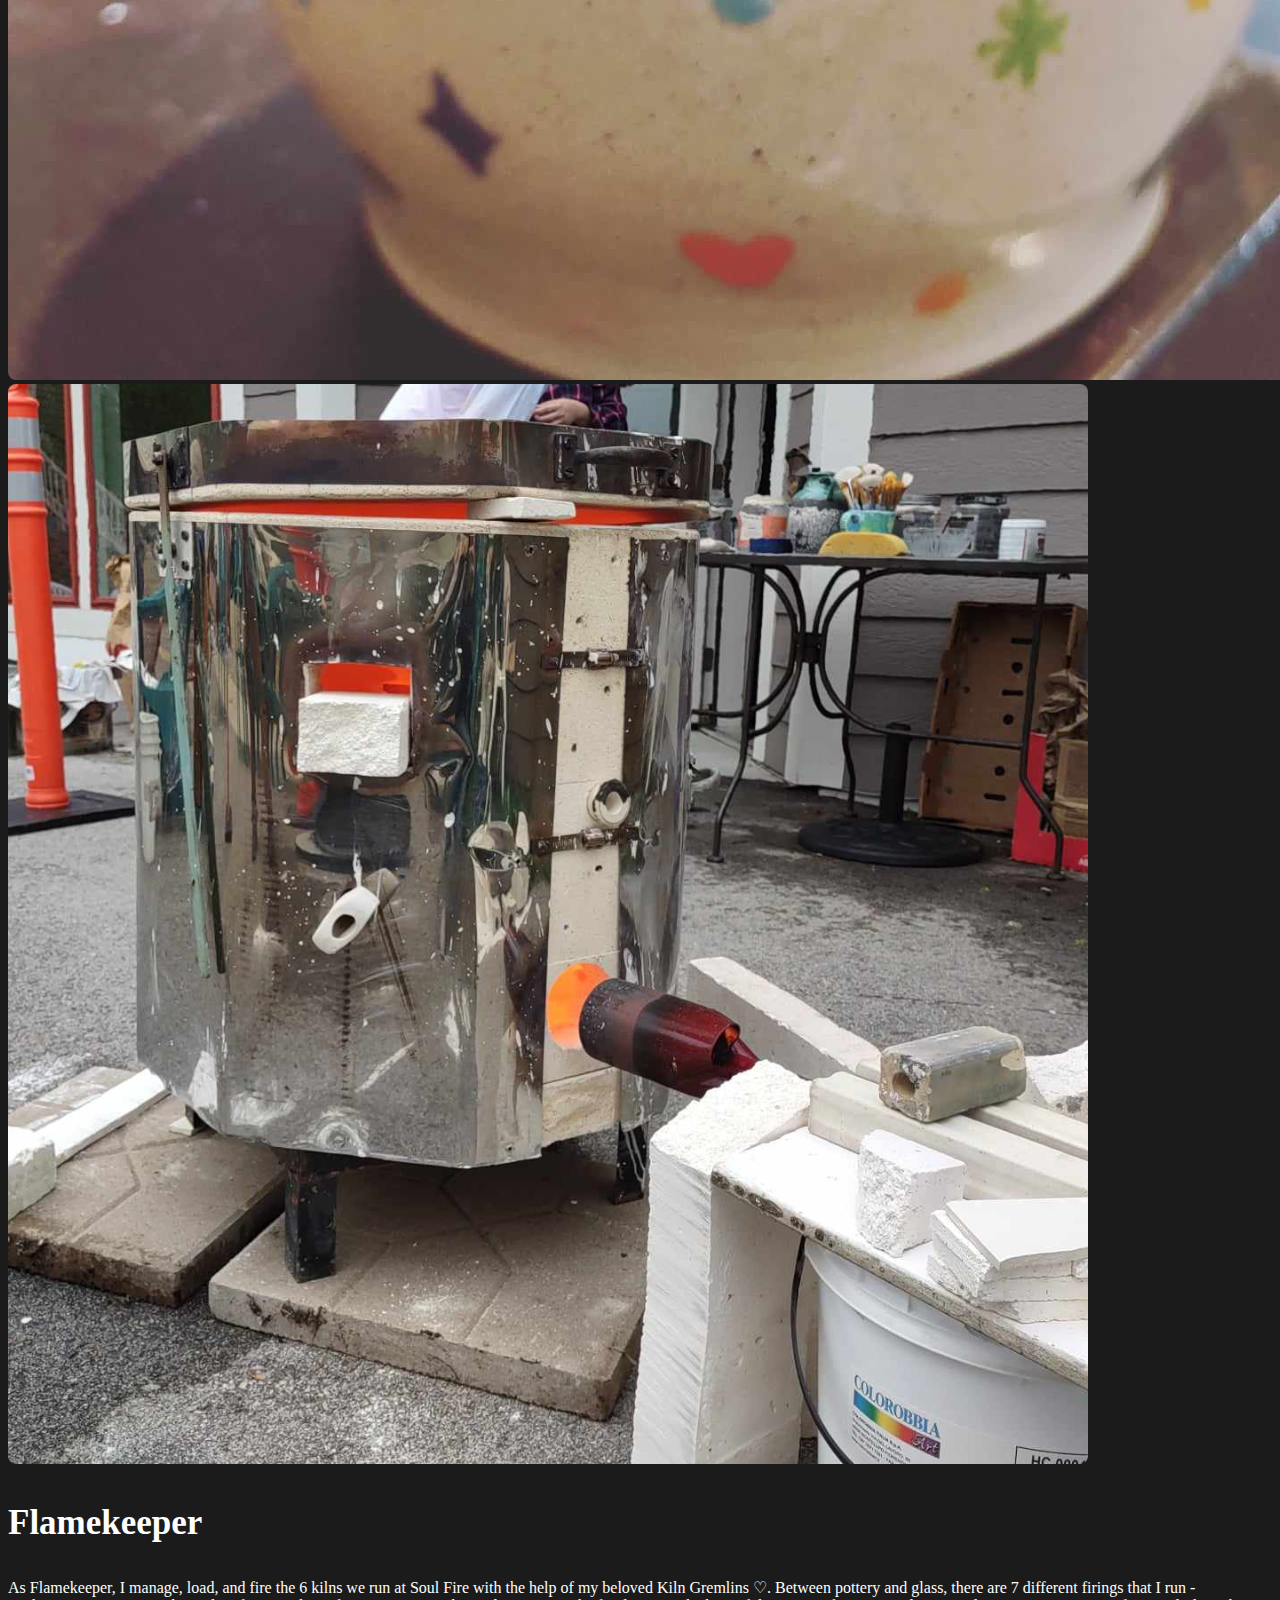
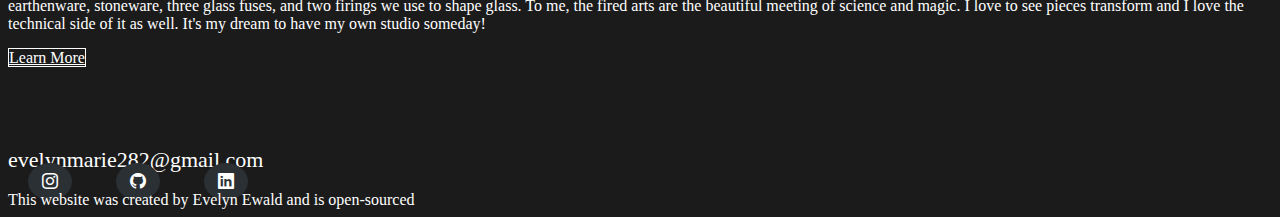
==== commit 2d79a197: "Edited contact page" ====
--- a/index.html
+++ b/index.html
@@ -132,8 +132,12 @@
           <h3 class="section-title">Flamekeeper</h3>
           <p>
             As Flamekeeper, I manage, load, and fire the 6 kilns we run at Soul
-            Fire with the help of my beloved Kiln Gremlins ♡. It's my dream to
-            have my own kiln someday!
+            Fire with the help of my beloved Kiln Gremlins ♡. Between pottery
+            and glass, there are 7 different firings that I run - earthenware,
+            stoneware, three glass fuses, and two firings we use to shape glass.
+            To me, the fired arts are the beautiful meeting of science and
+            magic. I love to see pieces transform and I love the technical side
+            of it as well. It's my dream to have my own studio someday!
           </p>
           <a class="btn btn-branding content-btn" href="#">Learn More</a>
         </div>
@@ -166,6 +170,7 @@
         <a
           href="https://github.com/hiraeth282/Portfolio-Project"
           class="d-flex justify-content-center link-branding mb-3"
+          target="_blank"
         >
           This website was created by Evelyn Ewald and is open-sourced</a
         >
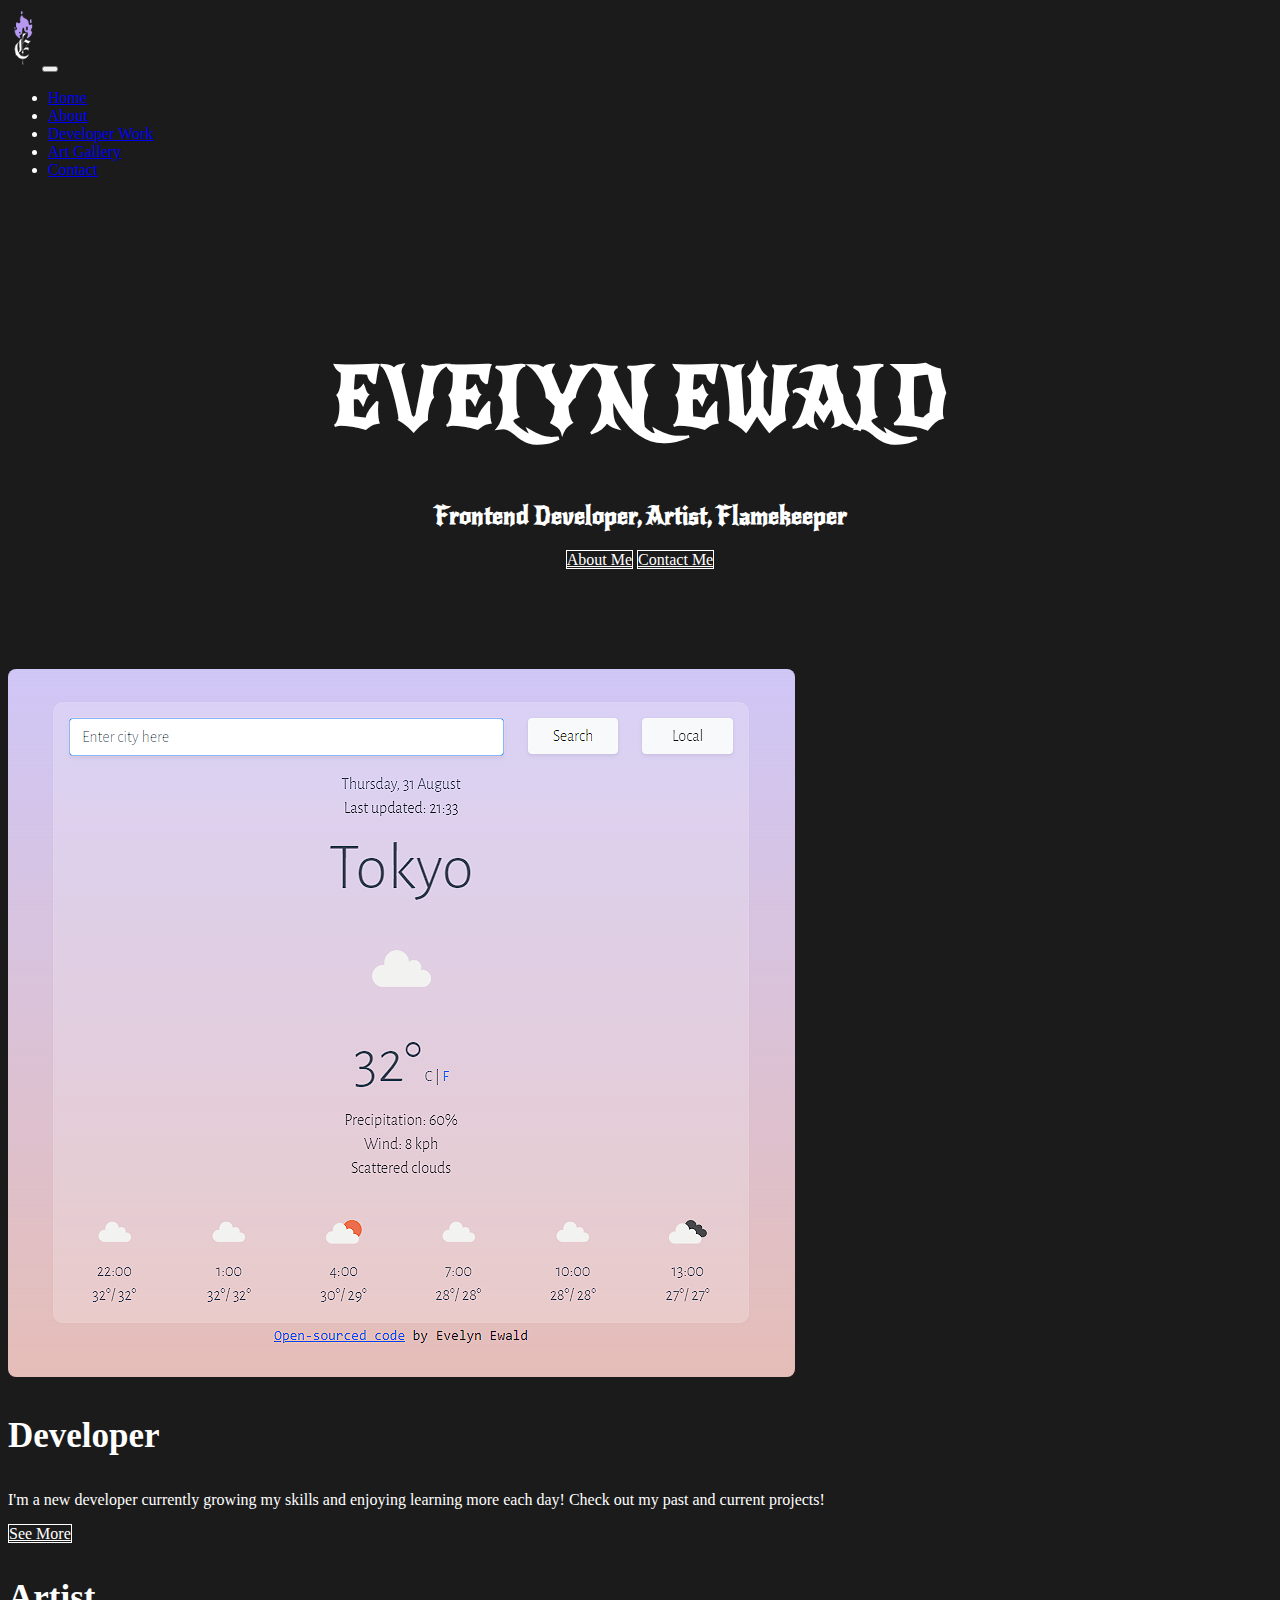
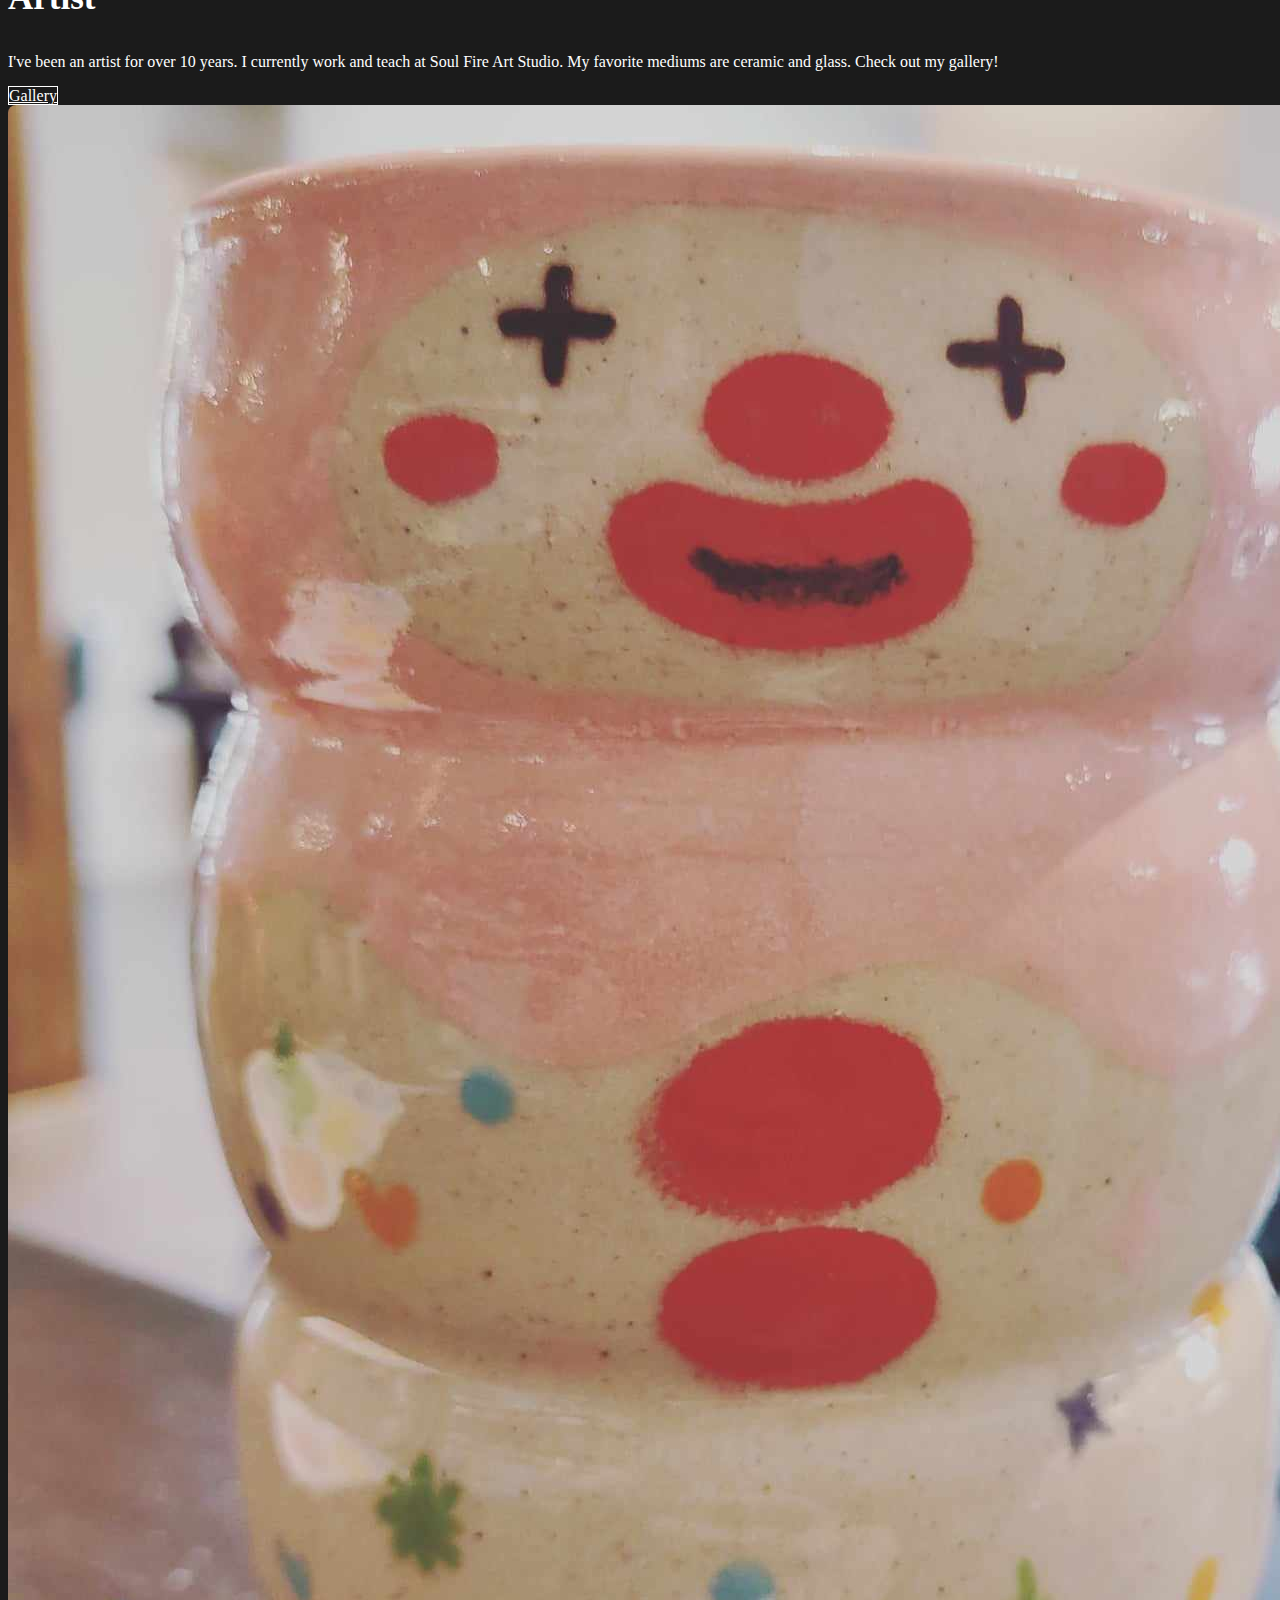
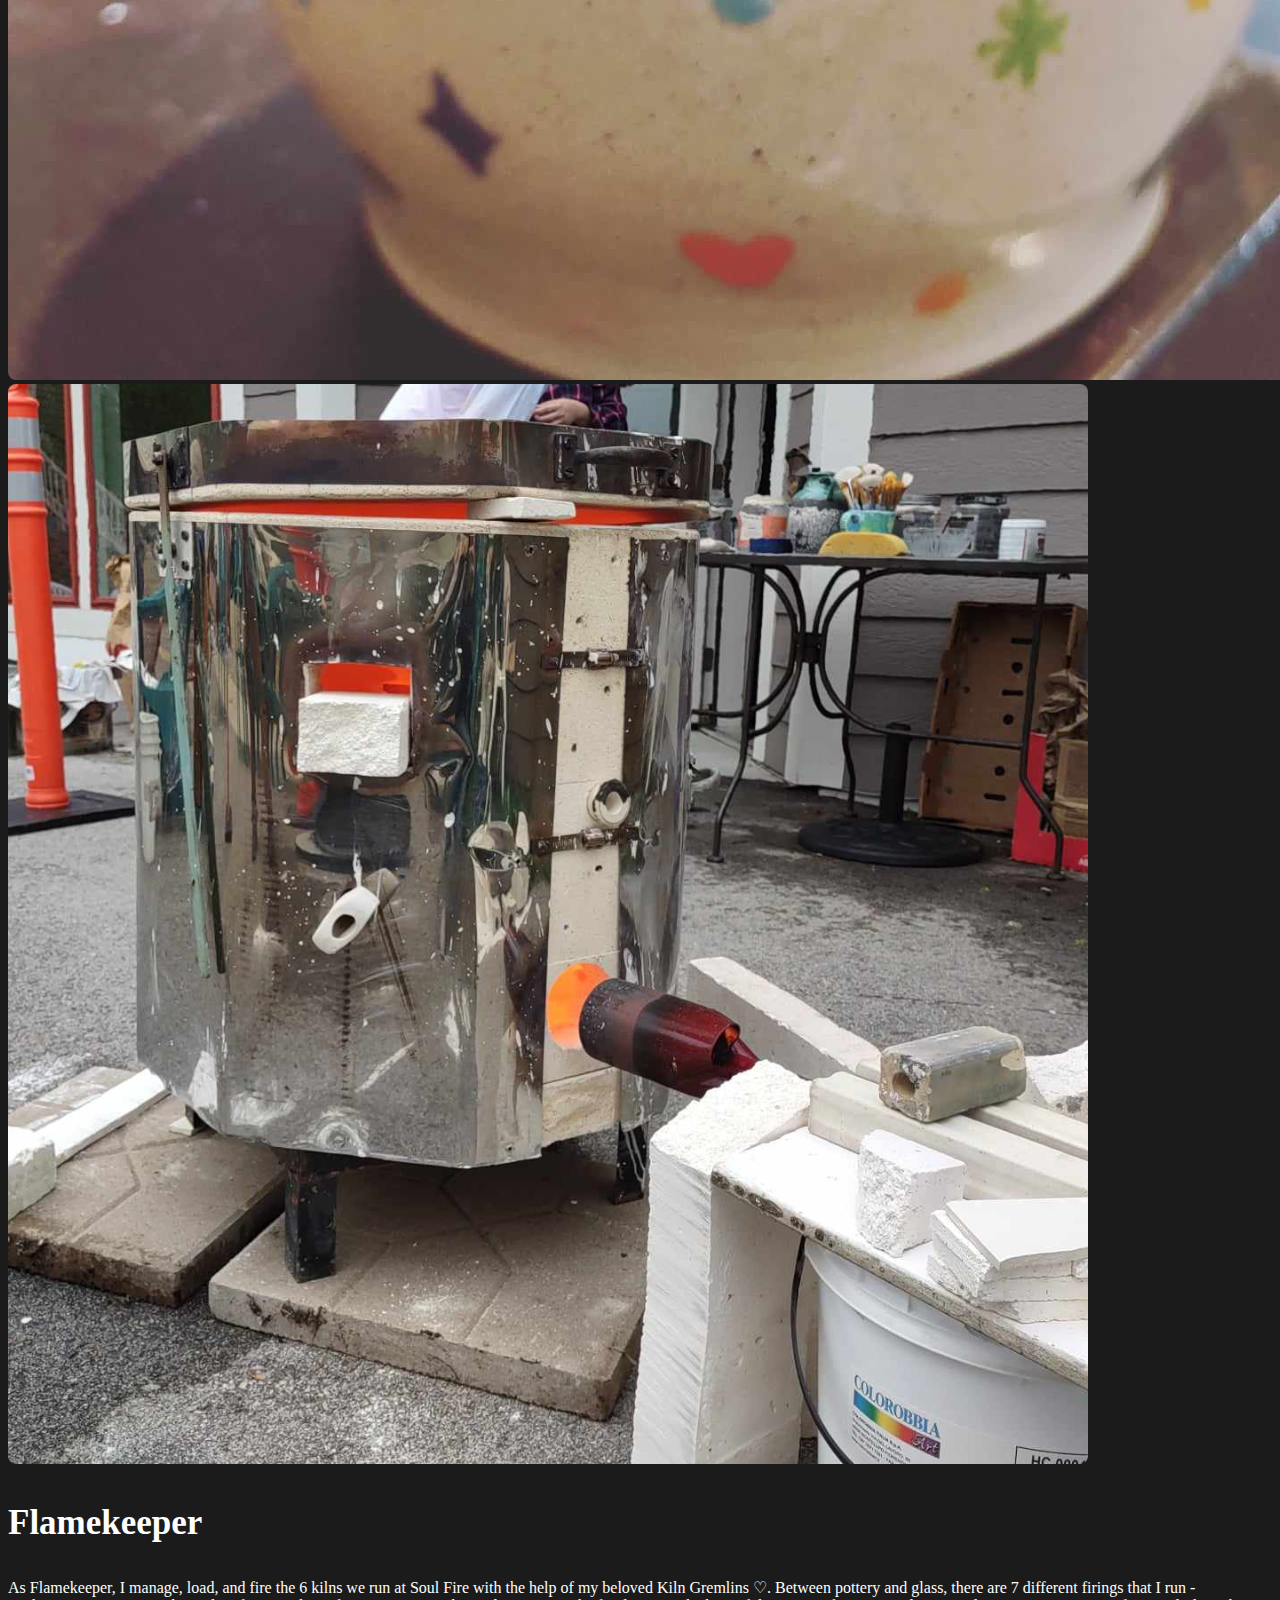
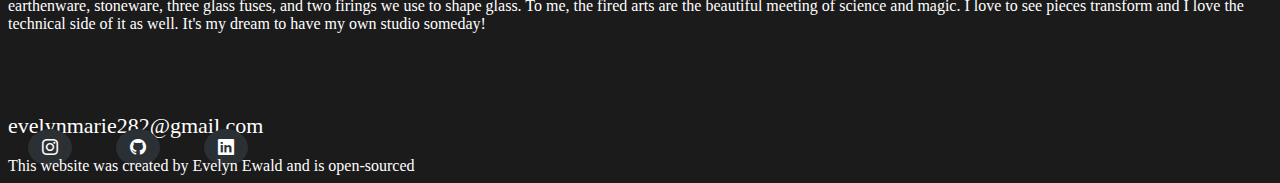
==== commit e2bb4aff: "Removed button from index.html" ====
--- a/index.html
+++ b/index.html
@@ -139,7 +139,6 @@
             magic. I love to see pieces transform and I love the technical side
             of it as well. It's my dream to have my own studio someday!
           </p>
-          <a class="btn btn-branding content-btn" href="#">Learn More</a>
         </div>
       </div>
       <footer>
--- a/style.css
+++ b/style.css
@@ -108,6 +108,22 @@
     font-size: 40px !important;
   }
 
+  .hero {
+    padding: 30px 10px 40px 10px;
+  }
+
+  .hero a {
+    margin-top: 15px !important;
+  }
+
+  .section-highlight h2 {
+    font-size: 30px;
+  }
+
+  .section-highlight a {
+    font-size: 20px;
+  }
+
   .content {
     text-align: center;
   }
@@ -129,4 +145,8 @@
   .card {
     margin-bottom: 20px;
   }
+
+  footer a {
+    text-align: center;
+  }
 }
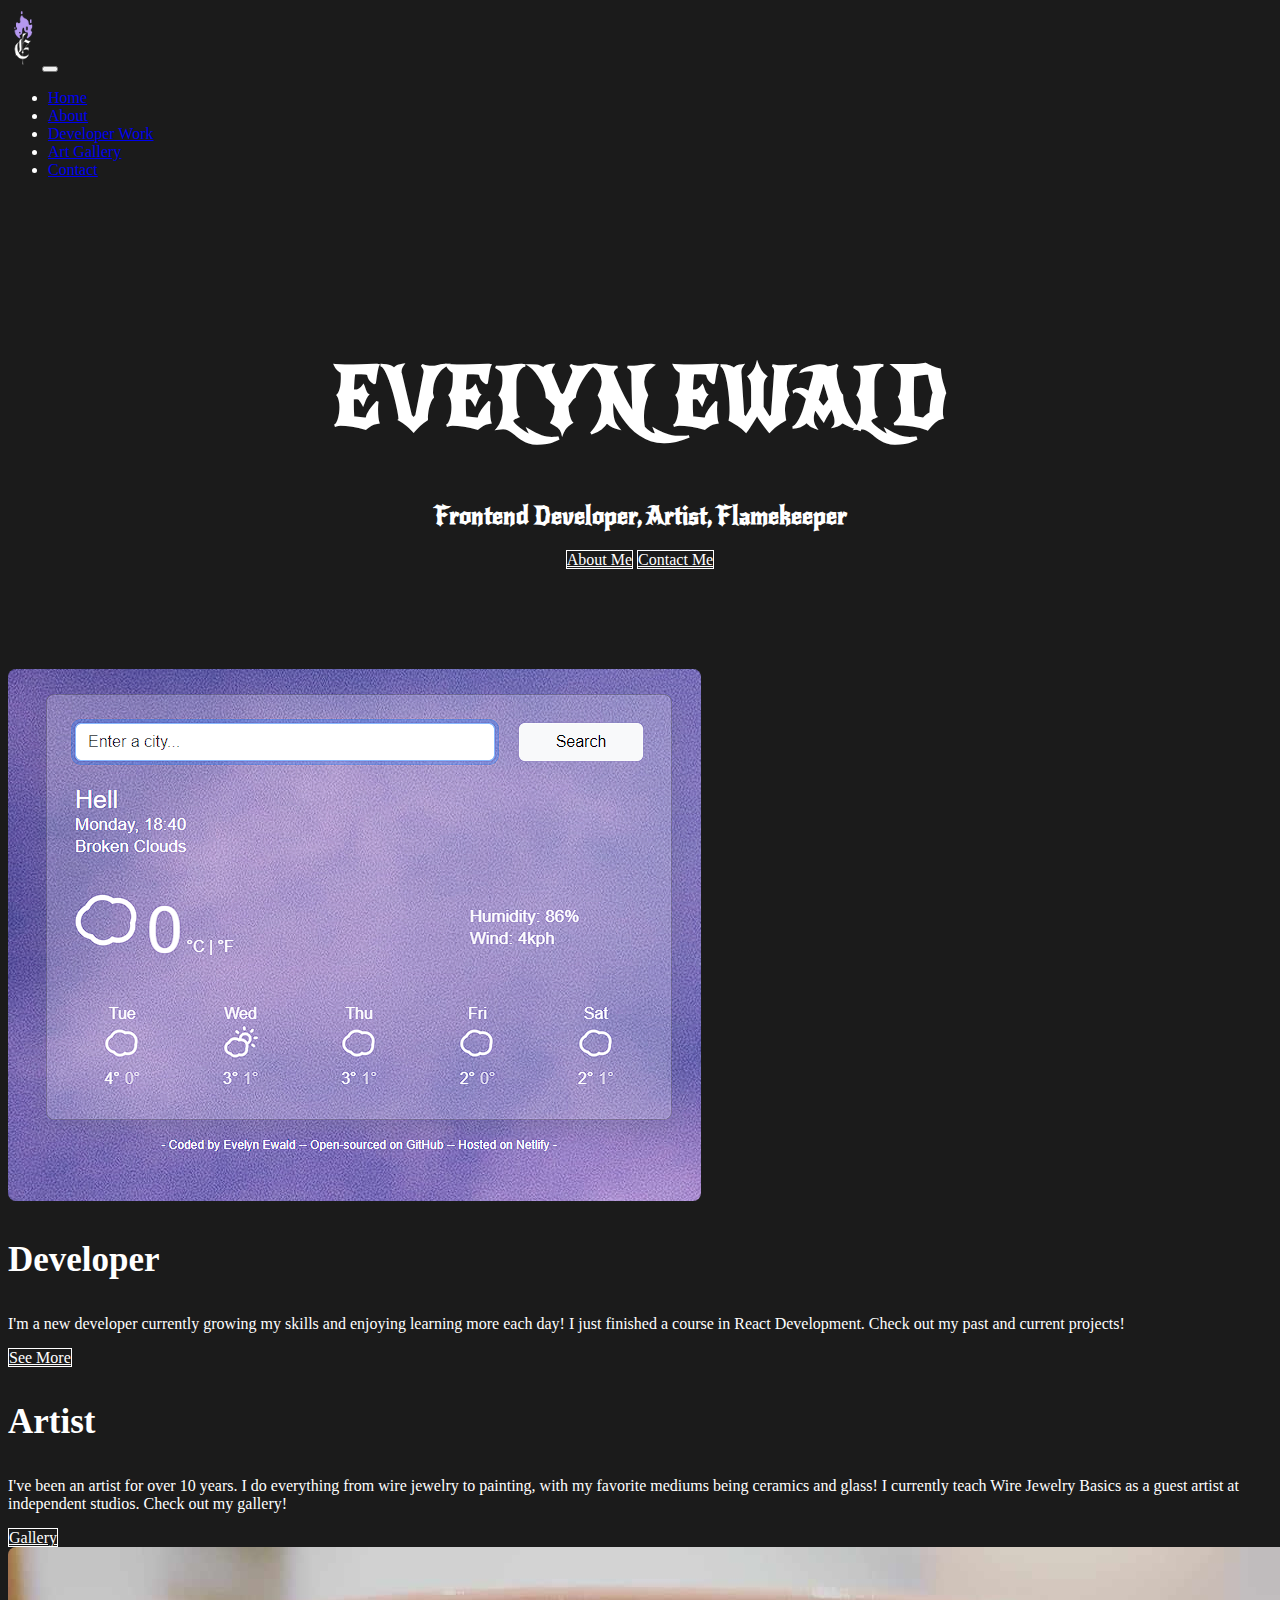
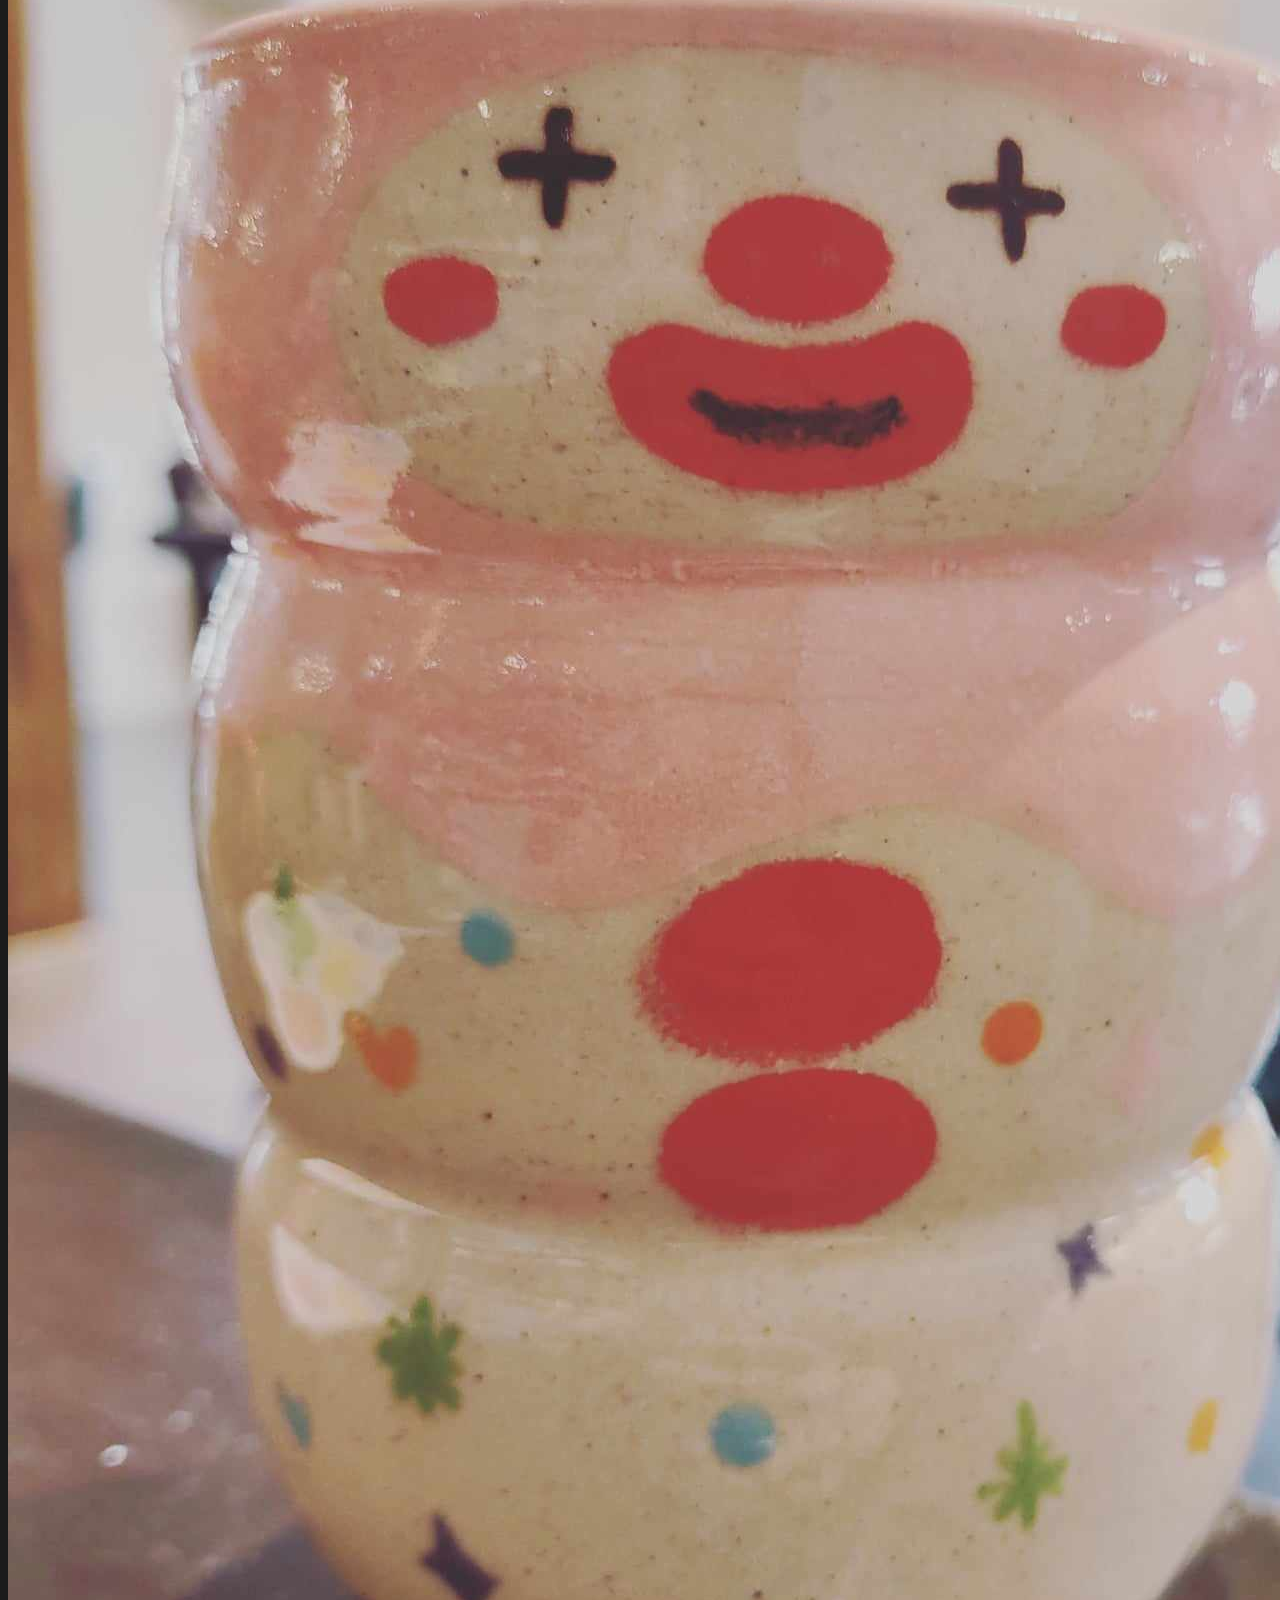
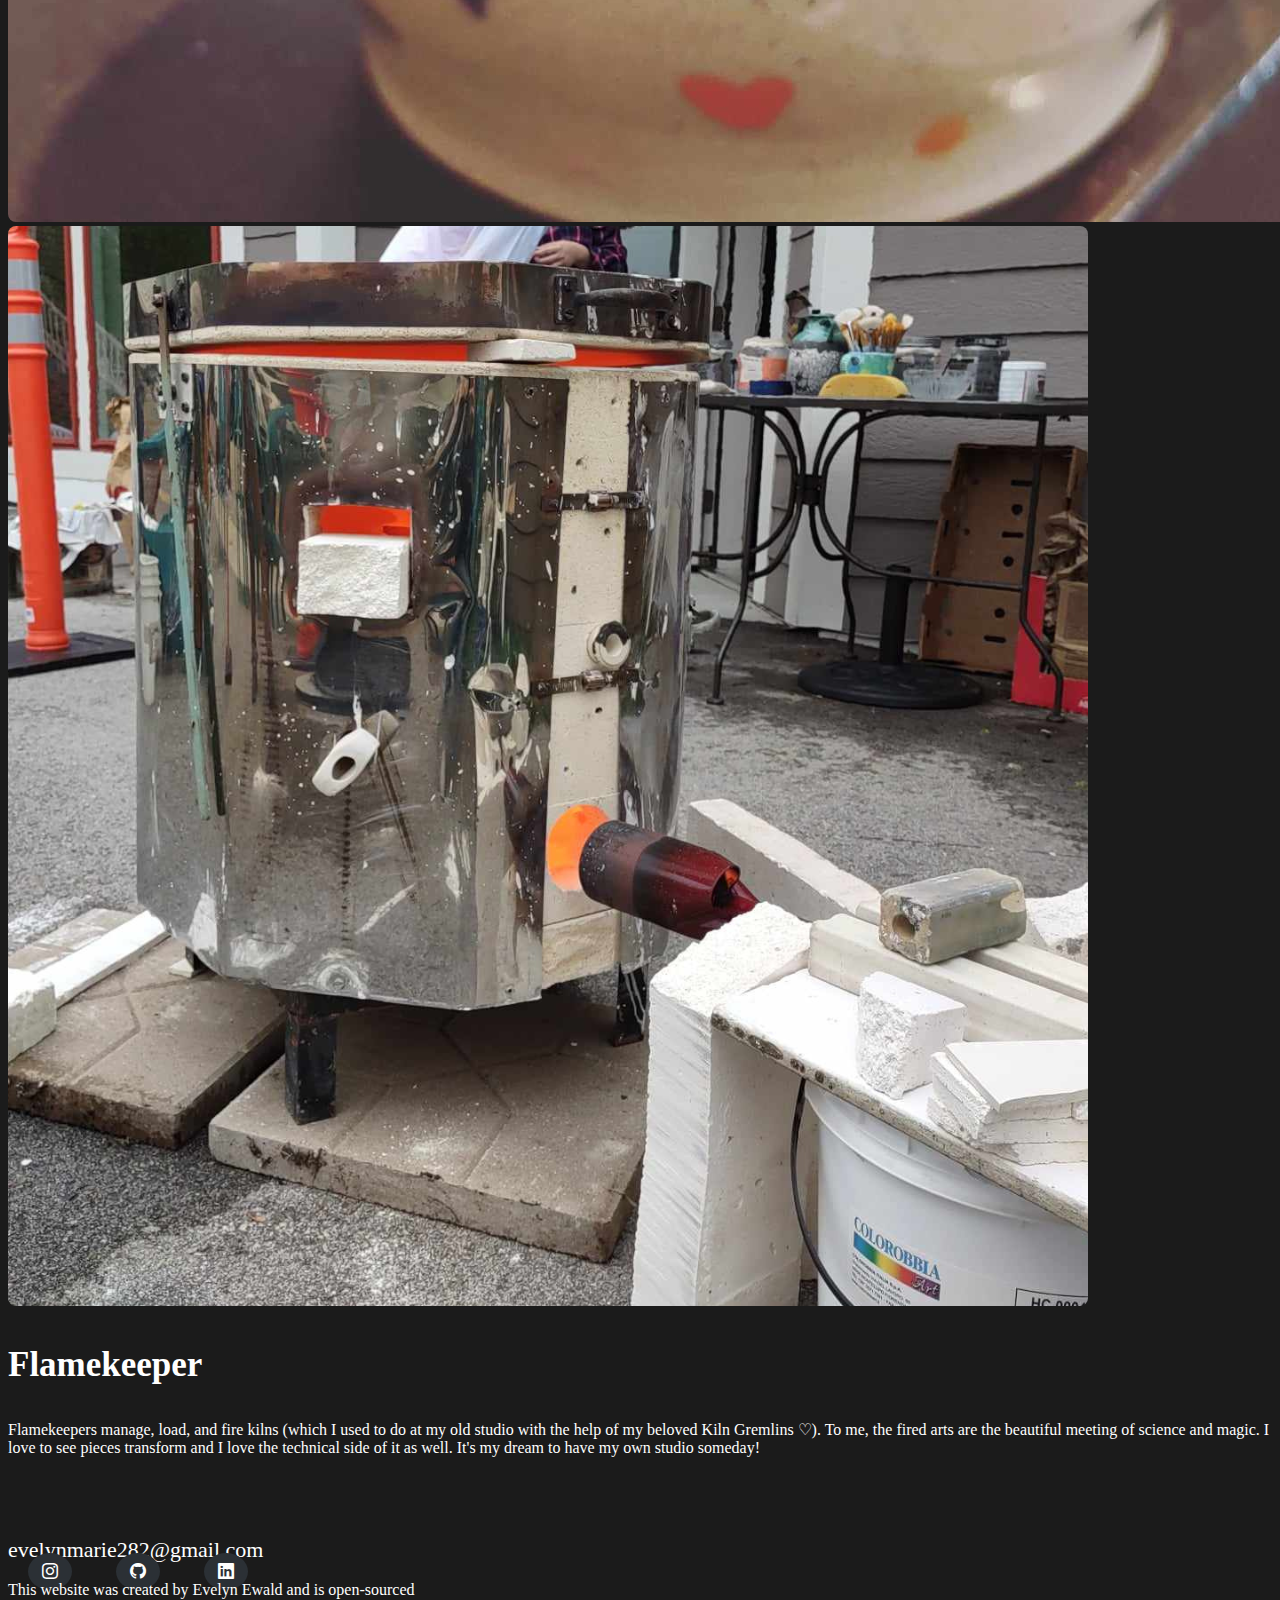
==== commit 79c7f972: "Updated content" ====
--- a/index.html
+++ b/index.html
@@ -95,7 +95,8 @@
           <h3 class="section-title">Developer</h3>
           <p>
             I'm a new developer currently growing my skills and enjoying
-            learning more each day! Check out my past and current projects!
+            learning more each day! I just finished a course in React
+            Development. Check out my past and current projects!
           </p>
           <a href="/work.html" class="btn btn-branding content-btn">See More</a>
         </div>
@@ -104,9 +105,10 @@
         <div class="col-sm-6">
           <h3 class="section-title">Artist</h3>
           <p>
-            I've been an artist for over 10 years. I currently work and teach at
-            Soul Fire Art Studio. My favorite mediums are ceramic and glass.
-            Check out my gallery!
+            I've been an artist for over 10 years. I do everything from wire
+            jewelry to painting, with my favorite mediums being ceramics and
+            glass! I currently teach Wire Jewelry Basics as a guest artist at
+            independent studios. Check out my gallery!
           </p>
           <a href="/gallery.html" class="btn btn-branding content-btn"
             >Gallery</a
@@ -131,13 +133,11 @@
         <div class="col-sm-6">
           <h3 class="section-title">Flamekeeper</h3>
           <p>
-            As Flamekeeper, I manage, load, and fire the 6 kilns we run at Soul
-            Fire with the help of my beloved Kiln Gremlins ♡. Between pottery
-            and glass, there are 7 different firings that I run - earthenware,
-            stoneware, three glass fuses, and two firings we use to shape glass.
-            To me, the fired arts are the beautiful meeting of science and
-            magic. I love to see pieces transform and I love the technical side
-            of it as well. It's my dream to have my own studio someday!
+            Flamekeepers manage, load, and fire kilns (which I used to do at my
+            old studio with the help of my beloved Kiln Gremlins ♡). To me, the
+            fired arts are the beautiful meeting of science and magic. I love to
+            see pieces transform and I love the technical side of it as well.
+            It's my dream to have my own studio someday!
           </p>
         </div>
       </div>
